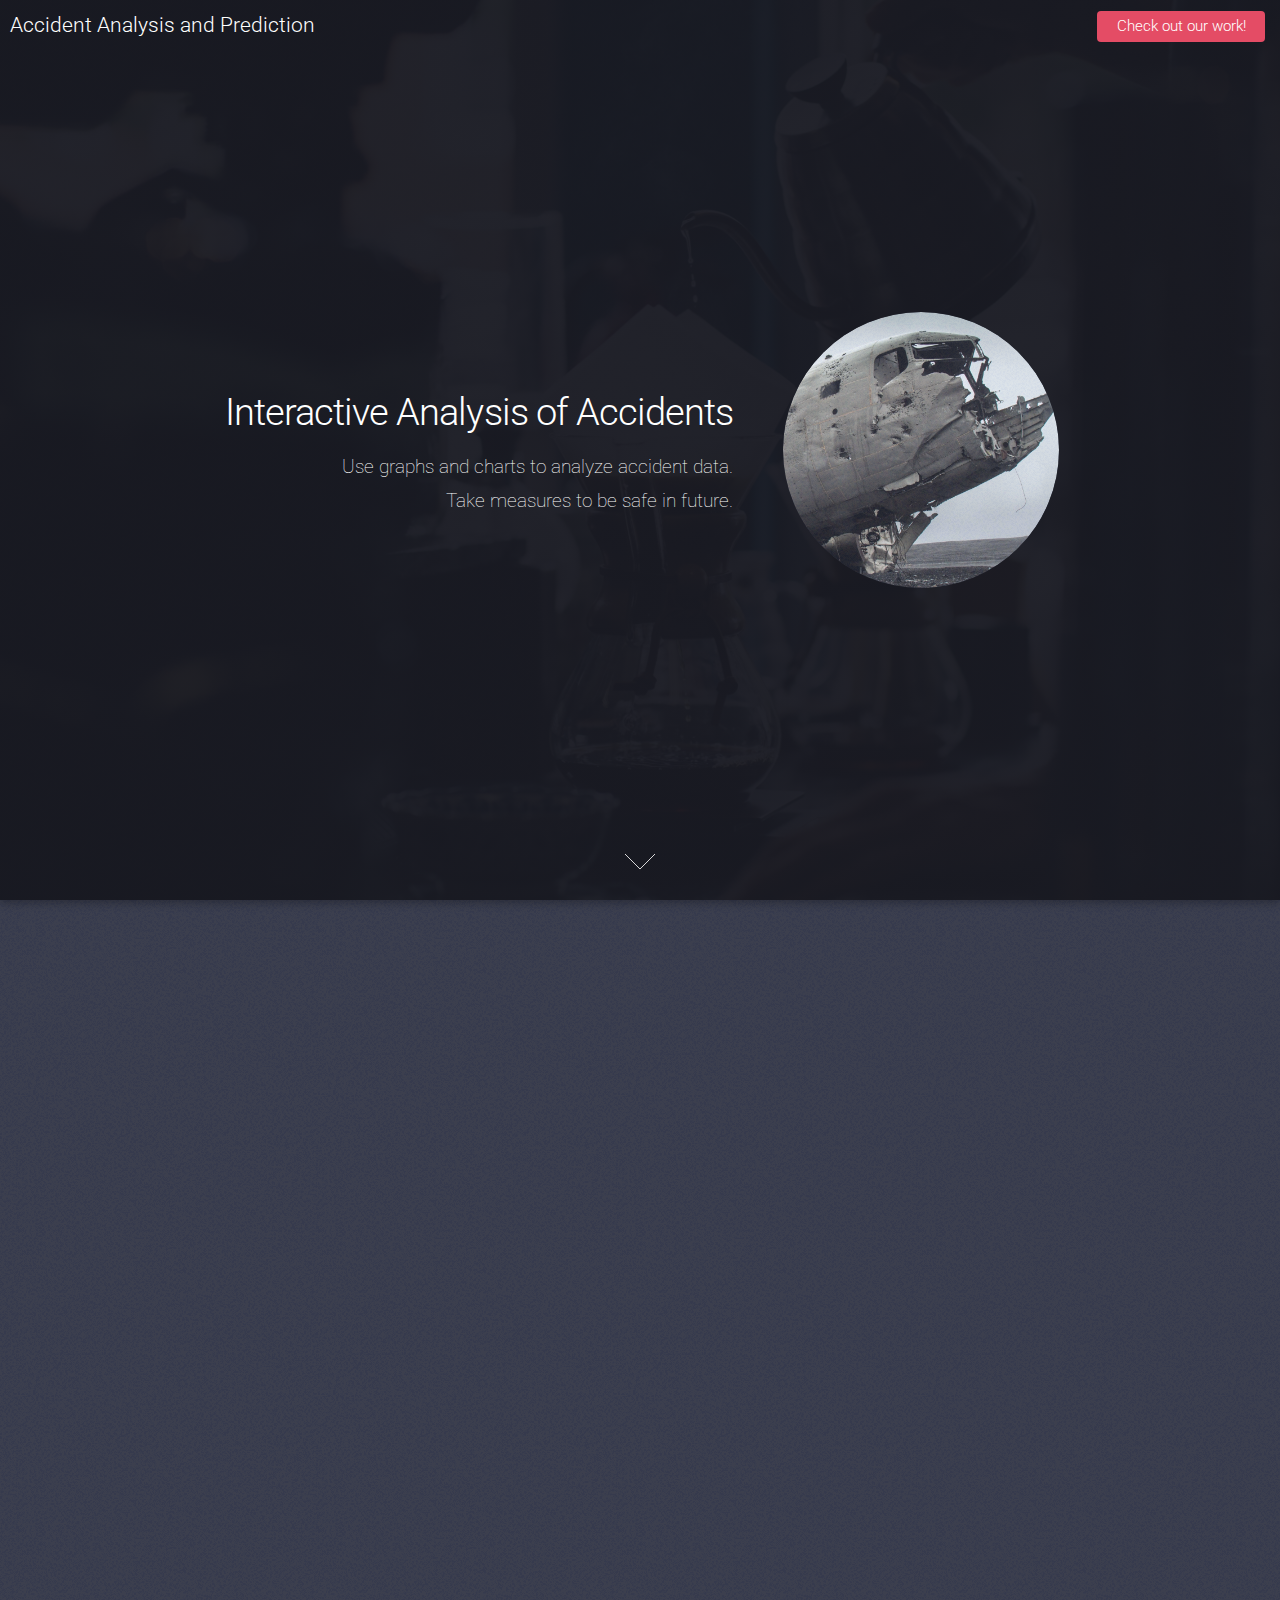
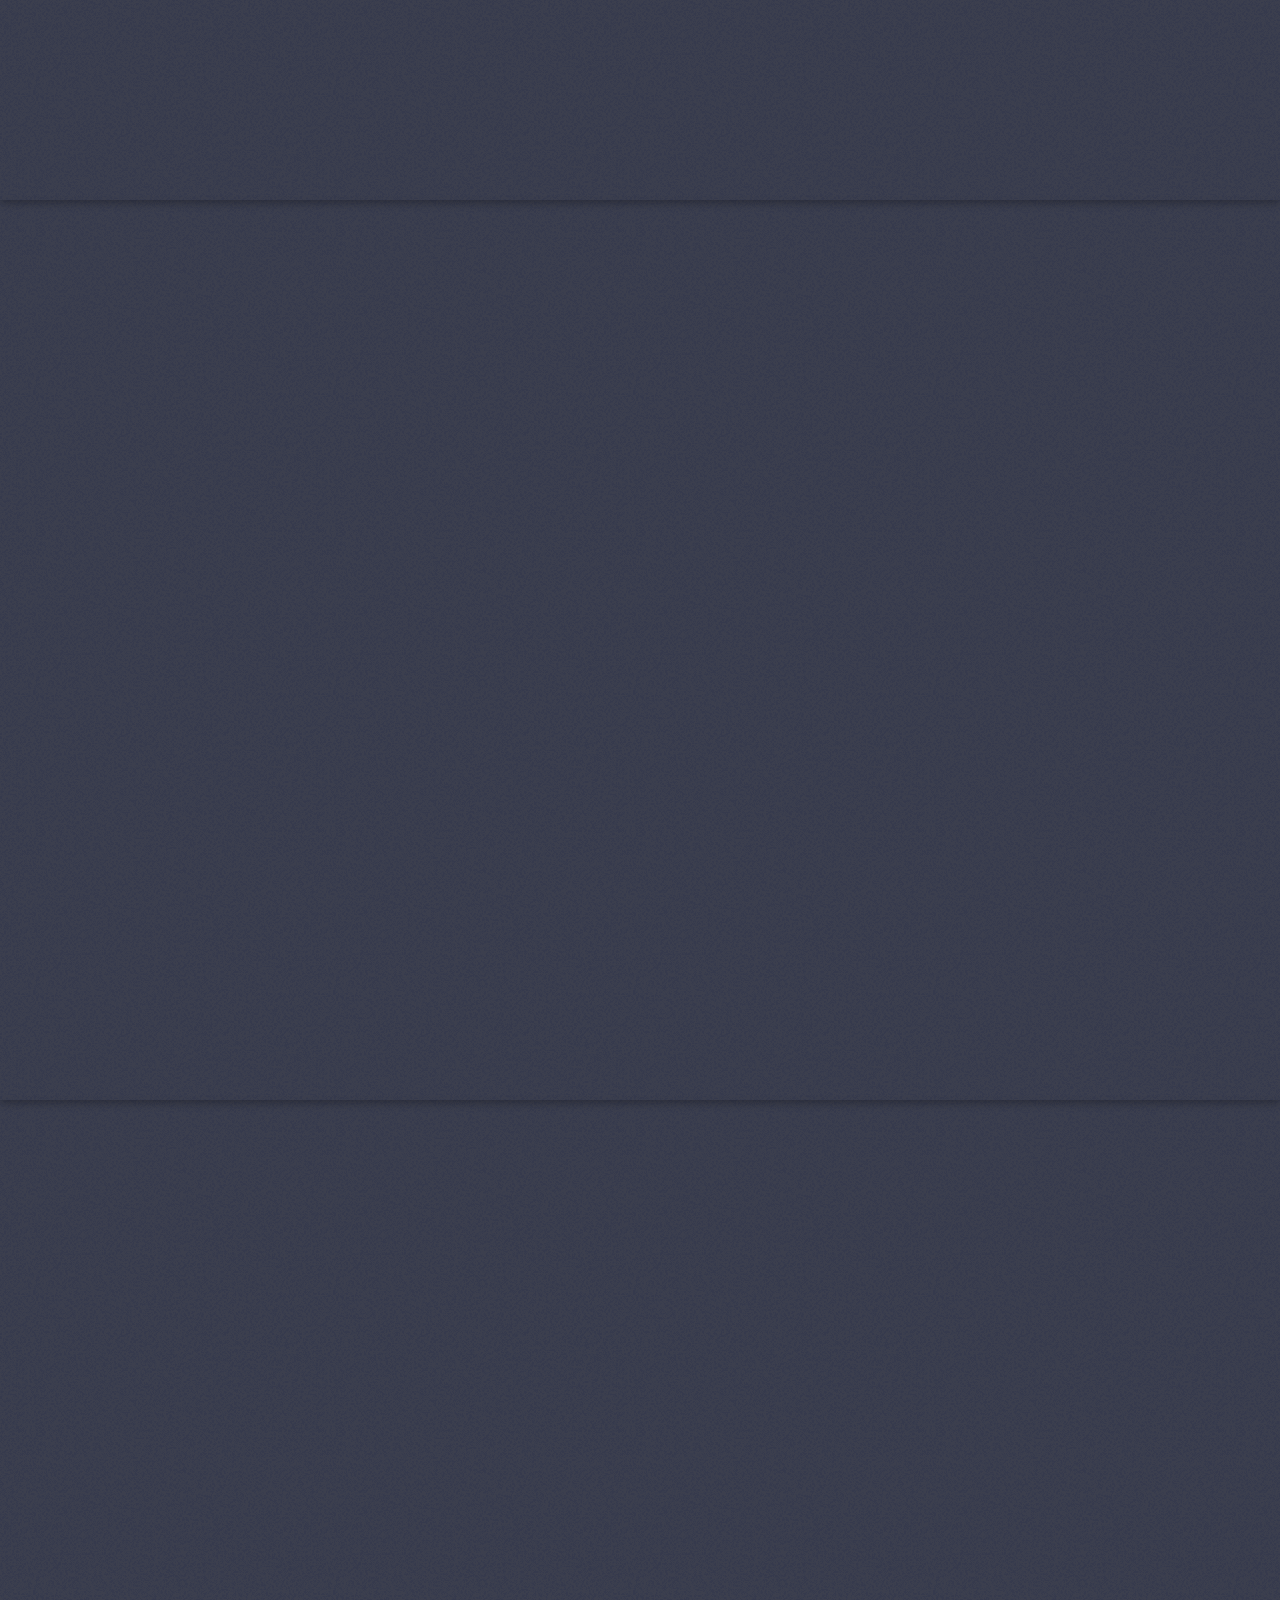
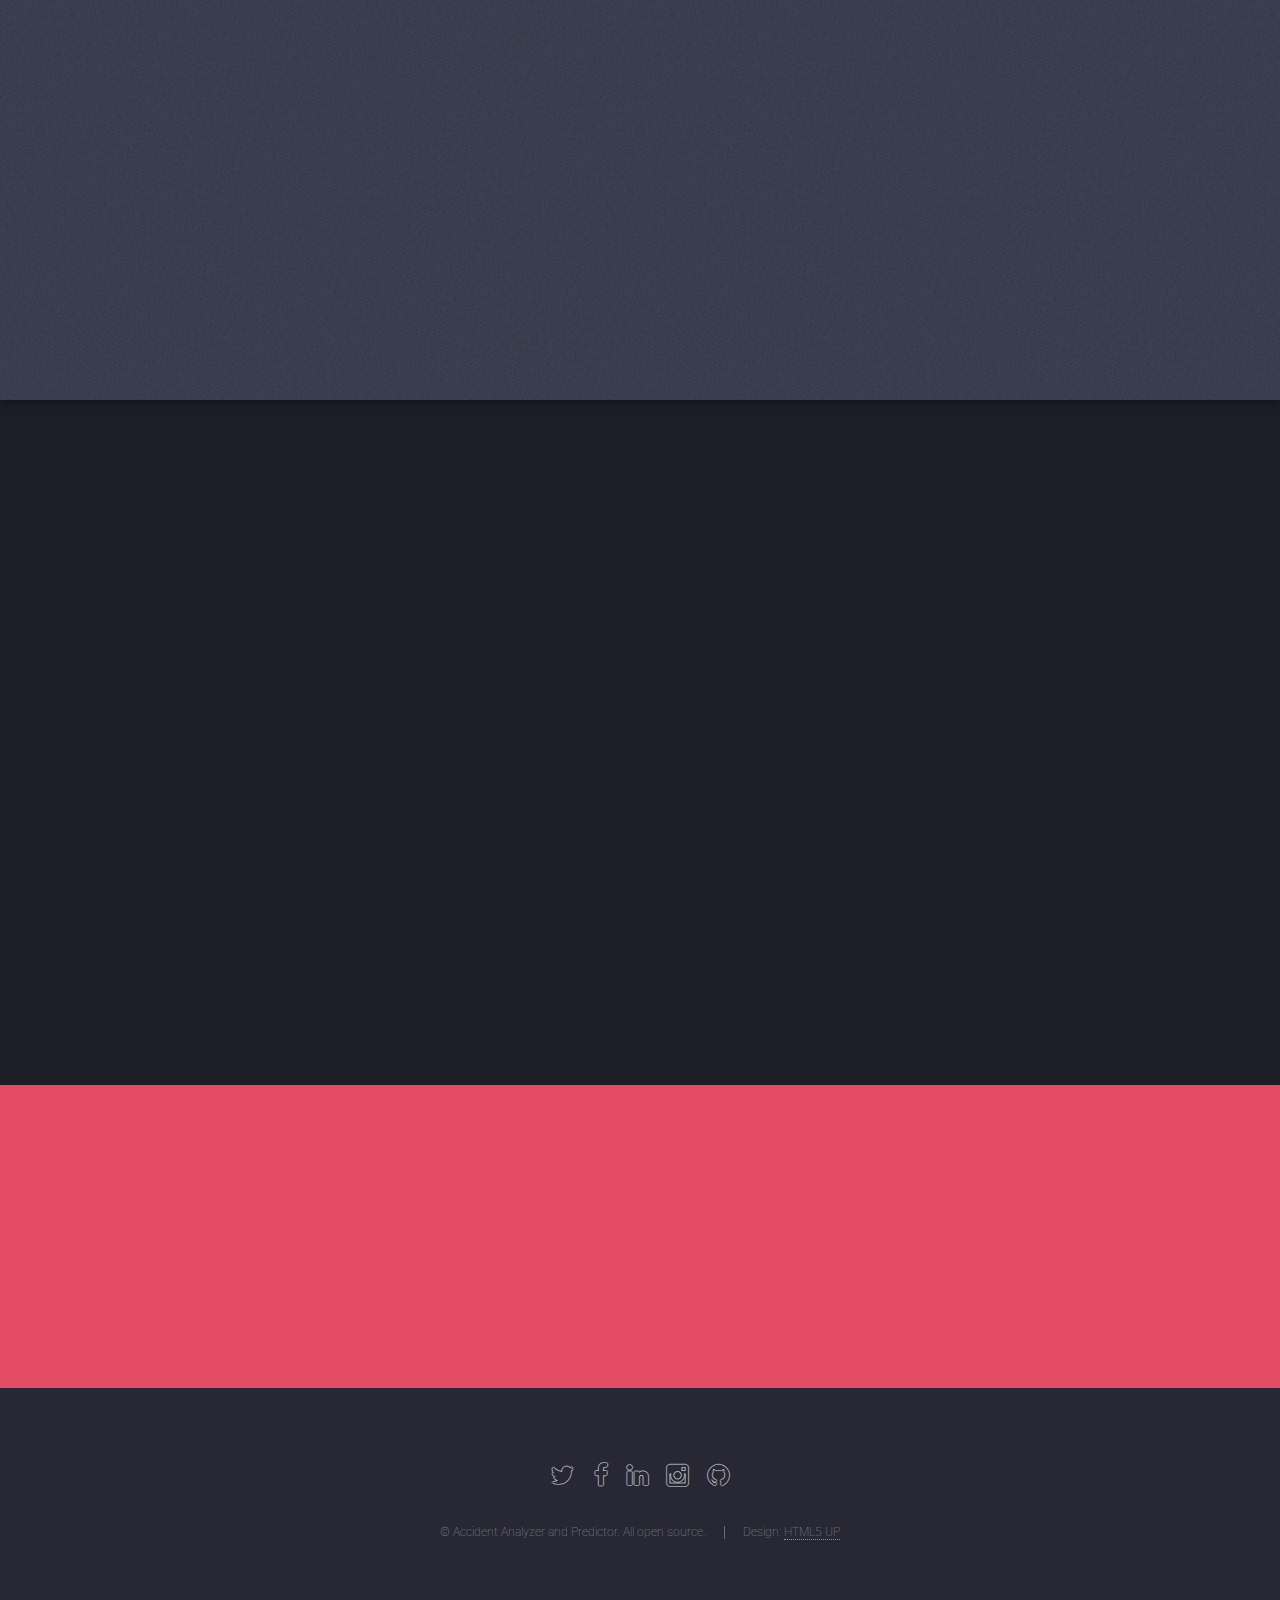
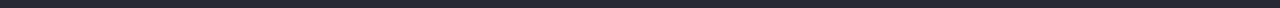
==== index.html @ af078f93 "Initial Commit" ====
<!DOCTYPE HTML>
<!--
	Landed by HTML5 UP
	html5up.net | @n33co
	Free for personal and commercial use under the CCA 3.0 license (html5up.net/license)
-->
<html>
	<head>
		<title>Landed by HTML5 UP</title>
		<meta charset="utf-8" />
		<meta name="viewport" content="width=device-width, initial-scale=1" />
		<!--[if lte IE 8]><script src="assets/js/ie/html5shiv.js"></script><![endif]-->
		<link rel="stylesheet" href="assets/css/main.css" />
		<link rel="stylesheet" href="assets/css/style.css">
		<!--[if lte IE 9]><link rel="stylesheet" href="assets/css/ie9.css" /><![endif]-->
		<!--[if lte IE 8]><link rel="stylesheet" href="assets/css/ie8.css" /><![endif]-->
	</head>
	<body class="landing">
		<div id="page-wrapper">

			<!-- Header -->
				<header id="header">
					<h3 id="logo"><a href="index.html">&nbsp;&nbsp;Accident Analysis and Prediction</a></h3>
					<nav id="nav">
						<ul>
							<li><a href="graphs.html" class="button special">Check out our work!</a></li>
						</ul>
					</nav>
				</header>

			<!-- Banner -->
				<section id="banner">
					<div class="content">
						<header>
							<h2>Interactive Analysis of Accidents</h2>
							<p>Use graphs and charts to analyze accident data.<br />
							Take measures to be safe in future.</p>
						</header>
						<span class="image"><img src="images/pic01.jpg" alt="" /></span>
					</div>
					<a href="#one" class="goto-next scrolly">Next</a>
				</section>

			<!-- One -->
				<section id="one" class="spotlight style1 bottom">
					<span class="image fit main"><img src="images/pic02.jpg" alt="" /></span>
					<div class="content">
						<div class="container">
							<div class="row">
								<div class="4u 12u$(medium)">
									<header>
										<h2>Transform Values into "Meaningful Results"</h2>
										<p>2.5 million entries. 100+ dimensions. Detailed Analysis. Beautiful graphs.</p>
									</header>
								</div>
								<div class="4u 12u$(medium)">
									<p>Our main focus is to give the capability of fast and reliable data analysis to our clients. Clients can track and create entries based on various combinations. The clients can even download the graphs and edit them using suitable software and analyze data according to requirements.</p>
								</div>
								<div class="4u$ 12u$(medium)">
									<br><br>
									<a href="graphs.html" class="button special">Check out our analysed graphs and charts.</a>
								</div>
							</div>
						</div>
					</div>
					<a href="#two" class="goto-next scrolly">Next</a>
				</section>

			<!-- Two -->
				<section id="two" class="spotlight style2 right">
					<span class="image fit main"><img src="images/pic03.jpg" alt="" /></span>
					<div class="content">
						<header>
							<h2>Relax about the Back-End.</h2>
							<p>We do all the hard work, so that the users can analyse data faster. </p>
						</header>
						<p>Our robust system provides an easy-to-use and an easy-to-understand interface for the users to work with. Everything is open source from a reliable source. Analyse accidents faster, so that preventive measure for the future can be put into effect quickly. </p>
						<div align="center">
							<ul class="actions">
								<li><a href="graphs.html" class="button">Learn More</a></li>
							</ul>
						</div>
						
					</div>
					<a href="#three" class="goto-next scrolly">Next</a>
				</section>

			<!-- Three -->
				<section id="three" class="spotlight style3 left">
					<span class="image fit main bottom"><img src="images/pic04.jpg" alt="" /></span>
					<div class="content">
						<header>
							<h2>Reliable Softwares and Databases</h2>
							<p>We make sure to use strong and accurate back-end systems.</p>
						</header>
						<p>The software "Tableau Desktop" has been used to analyze the data of last five (5) years provided by the California Highway Patrol. "Tableau Public" has been used to upload the graphs online so that they can be accessed from anywhere on the web.</p>
						<div align="center">
							<ul class="actions">
								<li><a href="graphs.html" class="button">Learn More</a></li>
							</ul>
						</div>
					</div>
					<a href="#four" class="goto-next scrolly">Next</a>
				</section>

			<!-- Four -->
				<section id="four" class="wrapper style1 special fade-up">
					<div class="container">
						<header class="major">
							<h2>OUR   TEAM</h2>
							<p>Because teamwork is necessary. Always! :)</p>
						</header>
						<div class="box alt">
							<div class="row uniform">
								<section class="6u 6u(medium) 12u$(xsmall)">
									<span class="icon alt major fa-code"></span>
									<span class="icon alt major fa-area-chart"></span>
									<span class="icon alt major fa-automobile"></span>
									<h2>Gaurang Aniruddha Shah</h2>
									<h3>Software Engineer</h3>
								</section>
								<section class="6u 6u$(medium) 12u$(xsmall)">
									<span class="icon alt major fa-bar-chart"></span>
									<span class="icon alt major fa-code"></span>
									<span class="icon alt major fa-desktop"></span>
									<h2>Omar Al-Mulhim</h2>
									<h3>Software Engineer</h3>
								</section>
								
							</div>
						</div>
						<footer class="major">
							<ul class="actions">
								<li><a href="http://github.com/iamgs7/GradProject_531" class="button">Check out the Github Repo</a></li>
							</ul>
						</footer>
					</div>
				</section>

			<!-- Five -->
				<section id="five" class="wrapper style2 special fade">
					<div class="container">
						<header>
							<h2>Contact Us</h2>
							<p>Any kind of doubts, queries and invitation for pizza nights are accepted. Cheers!</p>
						</header>
						<form method="post" action="#" class="container 50%">
							<div class="row uniform 50%">
								<div class="8u 12u$(xsmall)"><input type="email" name="email" id="email" placeholder="Your Email Address" /></div>
								<div class="4u$ 12u$(xsmall)"><input type="submit" value="Get in Touch" class="fit special" /></div>
							</div>
						</form>
					</div>
				</section>

			<!-- Footer -->
				<footer id="footer">
					<ul class="icons">
						<li><a href="#" class="icon alt fa-twitter"><span class="label">Twitter</span></a></li>
						<li><a href="#" class="icon alt fa-facebook"><span class="label">Facebook</span></a></li>
						<li><a href="http://www.linkedin.com/in/gaurangshah7" class="icon alt fa-linkedin"><span class="label">LinkedIn</span></a></li>
						<li><a href="#" class="icon alt fa-instagram"><span class="label">Instagram</span></a></li>
						<li><a href="http://github.com/iamgs7" class="icon alt fa-github"><span class="label">GitHub</span></a></li>
					</ul>
					<ul class="copyright">
						<li>&copy; Accident Analyzer and Predictor. All open source.</li><li>Design: <a href="http://html5up.net">HTML5 UP</a></li>
					</ul>
				</footer>

		</div>

		<!-- Scripts -->
			<script src="assets/js/jquery.min.js"></script>
			<script src="assets/js/jquery.scrolly.min.js"></script>
			<script src="assets/js/jquery.dropotron.min.js"></script>
			<script src="assets/js/jquery.scrollex.min.js"></script>
			<script src="assets/js/skel.min.js"></script>
			<script src="assets/js/util.js"></script>
			<!--[if lte IE 8]><script src="assets/js/ie/respond.min.js"></script><![endif]-->
			<script src="assets/js/main.js"></script>

	</body>
</html>
---- assets/css/main.css ----
@import url("font-awesome.min.css");
@import url("http://fonts.googleapis.com/css?family=Roboto:100,300,100italic,300italic");

/*
	Landed by HTML5 UP
	html5up.net | @n33co
	Free for personal and commercial use under the CCA 3.0 license (html5up.net/license)
*/

/* Reset */

	html, body, div, span, applet, object, iframe, h1, h2, h3, h4, h5, h6, p, blockquote, pre, a, abbr, acronym, address, big, cite, code, del, dfn, em, img, ins, kbd, q, s, samp, small, strike, strong, sub, sup, tt, var, b, u, i, center, dl, dt, dd, ol, ul, li, fieldset, form, label, legend, table, caption, tbody, tfoot, thead, tr, th, td, article, aside, canvas, details, embed, figure, figcaption, footer, header, hgroup, menu, nav, output, ruby, section, summary, time, mark, audio, video {
		margin: 0;
		padding: 0;
		border: 0;
		font-size: 100%;
		font: inherit;
		vertical-align: baseline;
	}

	article, aside, details, figcaption, figure, footer, header, hgroup, menu, nav, section {
		display: block;
	}

	body {
		line-height: 1;
	}

	ol, ul {
		list-style: none;
	}

	blockquote, q {
		quotes: none;
	}

	blockquote:before, blockquote:after, q:before, q:after {
		content: '';
		content: none;
	}

	table {
		border-collapse: collapse;
		border-spacing: 0;
	}

	body {
		-webkit-text-size-adjust: none;
	}

/* Box Model */

	*, *:before, *:after {
		-moz-box-sizing: border-box;
		-webkit-box-sizing: border-box;
		box-sizing: border-box;
	}

/* Containers */

	.container {
		margin-left: auto;
		margin-right: auto;
	}

	.container.\31 25\25 {
		width: 100%;
		max-width: 87.5em;
		min-width: 70em;
	}

	.container.\37 5\25 {
		width: 52.5em;
	}

	.container.\35 0\25 {
		width: 35em;
	}

	.container.\32 5\25 {
		width: 17.5em;
	}

	.container {
		width: 70em;
	}

	@media screen and (max-width: 1680px) {

		.container.\31 25\25 {
			width: 100%;
			max-width: 87.5em;
			min-width: 70em;
		}

		.container.\37 5\25 {
			width: 52.5em;
		}

		.container.\35 0\25 {
			width: 35em;
		}

		.container.\32 5\25 {
			width: 17.5em;
		}

		.container {
			width: 70em;
		}

	}

	@media screen and (max-width: 1280px) {

		.container.\31 25\25 {
			width: 100%;
			max-width: 112.5%;
			min-width: 90%;
		}

		.container.\37 5\25 {
			width: 67.5%;
		}

		.container.\35 0\25 {
			width: 45%;
		}

		.container.\32 5\25 {
			width: 22.5%;
		}

		.container {
			width: 90%;
		}

	}

	@media screen and (max-width: 980px) {

		.container.\31 25\25 {
			width: 100%;
			max-width: 125%;
			min-width: 100%;
		}

		.container.\37 5\25 {
			width: 75%;
		}

		.container.\35 0\25 {
			width: 50%;
		}

		.container.\32 5\25 {
			width: 25%;
		}

		.container {
			width: 100% !important;
		}

	}

	@media screen and (max-width: 736px) {

		.container.\31 25\25 {
			width: 100%;
			max-width: 125%;
			min-width: 100%;
		}

		.container.\37 5\25 {
			width: 75%;
		}

		.container.\35 0\25 {
			width: 50%;
		}

		.container.\32 5\25 {
			width: 25%;
		}

		.container {
			width: 100% !important;
		}

	}

	@media screen and (max-width: 480px) {

		.container.\31 25\25 {
			width: 100%;
			max-width: 125%;
			min-width: 100%;
		}

		.container.\37 5\25 {
			width: 75%;
		}

		.container.\35 0\25 {
			width: 50%;
		}

		.container.\32 5\25 {
			width: 25%;
		}

		.container {
			width: 100% !important;
		}

	}

/* Grid */

	.row {
		border-bottom: solid 1px transparent;
		-moz-box-sizing: border-box;
		-webkit-box-sizing: border-box;
		box-sizing: border-box;
	}

	.row > * {
		float: left;
		-moz-box-sizing: border-box;
		-webkit-box-sizing: border-box;
		box-sizing: border-box;
	}

	.row:after, .row:before {
		content: '';
		display: block;
		clear: both;
		height: 0;
	}

	.row.uniform > * > :first-child {
		margin-top: 0;
	}

	.row.uniform > * > :last-child {
		margin-bottom: 0;
	}

	.row.\30 \25 > * {
		padding: 0 0 0 0em;
	}

	.row.\30 \25 {
		margin: 0 0 -1px 0em;
	}

	.row.uniform.\30 \25 > * {
		padding: 0em 0 0 0em;
	}

	.row.uniform.\30 \25 {
		margin: 0em 0 -1px 0em;
	}

	.row > * {
		padding: 0 0 0 2.5em;
	}

	.row {
		margin: 0 0 -1px -2.5em;
	}

	.row.uniform > * {
		padding: 2.5em 0 0 2.5em;
	}

	.row.uniform {
		margin: -2.5em 0 -1px -2.5em;
	}

	.row.\32 00\25 > * {
		padding: 0 0 0 5em;
	}

	.row.\32 00\25 {
		margin: 0 0 -1px -5em;
	}

	.row.uniform.\32 00\25 > * {
		padding: 5em 0 0 5em;
	}

	.row.uniform.\32 00\25 {
		margin: -5em 0 -1px -5em;
	}

	.row.\31 50\25 > * {
		padding: 0 0 0 3.75em;
	}

	.row.\31 50\25 {
		margin: 0 0 -1px -3.75em;
	}

	.row.uniform.\31 50\25 > * {
		padding: 3.75em 0 0 3.75em;
	}

	.row.uniform.\31 50\25 {
		margin: -3.75em 0 -1px -3.75em;
	}

	.row.\35 0\25 > * {
		padding: 0 0 0 1.25em;
	}

	.row.\35 0\25 {
		margin: 0 0 -1px -1.25em;
	}

	.row.uniform.\35 0\25 > * {
		padding: 1.25em 0 0 1.25em;
	}

	.row.uniform.\35 0\25 {
		margin: -1.25em 0 -1px -1.25em;
	}

	.row.\32 5\25 > * {
		padding: 0 0 0 0.625em;
	}

	.row.\32 5\25 {
		margin: 0 0 -1px -0.625em;
	}

	.row.uniform.\32 5\25 > * {
		padding: 0.625em 0 0 0.625em;
	}

	.row.uniform.\32 5\25 {
		margin: -0.625em 0 -1px -0.625em;
	}

	.\31 2u, .\31 2u\24 {
		width: 100%;
		clear: none;
		margin-left: 0;
	}

	.\31 1u, .\31 1u\24 {
		width: 91.6666666667%;
		clear: none;
		margin-left: 0;
	}

	.\31 0u, .\31 0u\24 {
		width: 83.3333333333%;
		clear: none;
		margin-left: 0;
	}

	.\39 u, .\39 u\24 {
		width: 75%;
		clear: none;
		margin-left: 0;
	}

	.\38 u, .\38 u\24 {
		width: 66.6666666667%;
		clear: none;
		margin-left: 0;
	}

	.\37 u, .\37 u\24 {
		width: 58.3333333333%;
		clear: none;
		margin-left: 0;
	}

	.\36 u, .\36 u\24 {
		width: 50%;
		clear: none;
		margin-left: 0;
	}

	.\35 u, .\35 u\24 {
		width: 41.6666666667%;
		clear: none;
		margin-left: 0;
	}

	.\34 u, .\34 u\24 {
		width: 33.3333333333%;
		clear: none;
		margin-left: 0;
	}

	.\33 u, .\33 u\24 {
		width: 25%;
		clear: none;
		margin-left: 0;
	}

	.\32 u, .\32 u\24 {
		width: 16.6666666667%;
		clear: none;
		margin-left: 0;
	}

	.\31 u, .\31 u\24 {
		width: 8.3333333333%;
		clear: none;
		margin-left: 0;
	}

	.\31 2u\24 + *,
	.\31 1u\24 + *,
	.\31 0u\24 + *,
	.\39 u\24 + *,
	.\38 u\24 + *,
	.\37 u\24 + *,
	.\36 u\24 + *,
	.\35 u\24 + *,
	.\34 u\24 + *,
	.\33 u\24 + *,
	.\32 u\24 + *,
	.\31 u\24 + * {
		clear: left;
	}

	.\-11u {
		margin-left: 91.66667%;
	}

	.\-10u {
		margin-left: 83.33333%;
	}

	.\-9u {
		margin-left: 75%;
	}

	.\-8u {
		margin-left: 66.66667%;
	}

	.\-7u {
		margin-left: 58.33333%;
	}

	.\-6u {
		margin-left: 50%;
	}

	.\-5u {
		margin-left: 41.66667%;
	}

	.\-4u {
		margin-left: 33.33333%;
	}

	.\-3u {
		margin-left: 25%;
	}

	.\-2u {
		margin-left: 16.66667%;
	}

	.\-1u {
		margin-left: 8.33333%;
	}

	@media screen and (max-width: 1680px) {

		.row > * {
			padding: 0 0 0 2.5em;
		}

		.row {
			margin: 0 0 -1px -2.5em;
		}

		.row.uniform > * {
			padding: 2.5em 0 0 2.5em;
		}

		.row.uniform {
			margin: -2.5em 0 -1px -2.5em;
		}

		.row.\32 00\25 > * {
			padding: 0 0 0 5em;
		}

		.row.\32 00\25 {
			margin: 0 0 -1px -5em;
		}

		.row.uniform.\32 00\25 > * {
			padding: 5em 0 0 5em;
		}

		.row.uniform.\32 00\25 {
			margin: -5em 0 -1px -5em;
		}

		.row.\31 50\25 > * {
			padding: 0 0 0 3.75em;
		}

		.row.\31 50\25 {
			margin: 0 0 -1px -3.75em;
		}

		.row.uniform.\31 50\25 > * {
			padding: 3.75em 0 0 3.75em;
		}

		.row.uniform.\31 50\25 {
			margin: -3.75em 0 -1px -3.75em;
		}

		.row.\35 0\25 > * {
			padding: 0 0 0 1.25em;
		}

		.row.\35 0\25 {
			margin: 0 0 -1px -1.25em;
		}

		.row.uniform.\35 0\25 > * {
			padding: 1.25em 0 0 1.25em;
		}

		.row.uniform.\35 0\25 {
			margin: -1.25em 0 -1px -1.25em;
		}

		.row.\32 5\25 > * {
			padding: 0 0 0 0.625em;
		}

		.row.\32 5\25 {
			margin: 0 0 -1px -0.625em;
		}

		.row.uniform.\32 5\25 > * {
			padding: 0.625em 0 0 0.625em;
		}

		.row.uniform.\32 5\25 {
			margin: -0.625em 0 -1px -0.625em;
		}

		.\31 2u\28xlarge\29, .\31 2u\24\28xlarge\29 {
			width: 100%;
			clear: none;
			margin-left: 0;
		}

		.\31 1u\28xlarge\29, .\31 1u\24\28xlarge\29 {
			width: 91.6666666667%;
			clear: none;
			margin-left: 0;
		}

		.\31 0u\28xlarge\29, .\31 0u\24\28xlarge\29 {
			width: 83.3333333333%;
			clear: none;
			margin-left: 0;
		}

		.\39 u\28xlarge\29, .\39 u\24\28xlarge\29 {
			width: 75%;
			clear: none;
			margin-left: 0;
		}

		.\38 u\28xlarge\29, .\38 u\24\28xlarge\29 {
			width: 66.6666666667%;
			clear: none;
			margin-left: 0;
		}

		.\37 u\28xlarge\29, .\37 u\24\28xlarge\29 {
			width: 58.3333333333%;
			clear: none;
			margin-left: 0;
		}

		.\36 u\28xlarge\29, .\36 u\24\28xlarge\29 {
			width: 50%;
			clear: none;
			margin-left: 0;
		}

		.\35 u\28xlarge\29, .\35 u\24\28xlarge\29 {
			width: 41.6666666667%;
			clear: none;
			margin-left: 0;
		}

		.\34 u\28xlarge\29, .\34 u\24\28xlarge\29 {
			width: 33.3333333333%;
			clear: none;
			margin-left: 0;
		}

		.\33 u\28xlarge\29, .\33 u\24\28xlarge\29 {
			width: 25%;
			clear: none;
			margin-left: 0;
		}

		.\32 u\28xlarge\29, .\32 u\24\28xlarge\29 {
			width: 16.6666666667%;
			clear: none;
			margin-left: 0;
		}

		.\31 u\28xlarge\29, .\31 u\24\28xlarge\29 {
			width: 8.3333333333%;
			clear: none;
			margin-left: 0;
		}

		.\31 2u\24\28xlarge\29 + *,
		.\31 1u\24\28xlarge\29 + *,
		.\31 0u\24\28xlarge\29 + *,
		.\39 u\24\28xlarge\29 + *,
		.\38 u\24\28xlarge\29 + *,
		.\37 u\24\28xlarge\29 + *,
		.\36 u\24\28xlarge\29 + *,
		.\35 u\24\28xlarge\29 + *,
		.\34 u\24\28xlarge\29 + *,
		.\33 u\24\28xlarge\29 + *,
		.\32 u\24\28xlarge\29 + *,
		.\31 u\24\28xlarge\29 + * {
			clear: left;
		}

		.\-11u\28xlarge\29 {
			margin-left: 91.66667%;
		}

		.\-10u\28xlarge\29 {
			margin-left: 83.33333%;
		}

		.\-9u\28xlarge\29 {
			margin-left: 75%;
		}

		.\-8u\28xlarge\29 {
			margin-left: 66.66667%;
		}

		.\-7u\28xlarge\29 {
			margin-left: 58.33333%;
		}

		.\-6u\28xlarge\29 {
			margin-left: 50%;
		}

		.\-5u\28xlarge\29 {
			margin-left: 41.66667%;
		}

		.\-4u\28xlarge\29 {
			margin-left: 33.33333%;
		}

		.\-3u\28xlarge\29 {
			margin-left: 25%;
		}

		.\-2u\28xlarge\29 {
			margin-left: 16.66667%;
		}

		.\-1u\28xlarge\29 {
			margin-left: 8.33333%;
		}

	}

	@media screen and (max-width: 1280px) {

		.row > * {
			padding: 0 0 0 2.5em;
		}

		.row {
			margin: 0 0 -1px -2.5em;
		}

		.row.uniform > * {
			padding: 2.5em 0 0 2.5em;
		}

		.row.uniform {
			margin: -2.5em 0 -1px -2.5em;
		}

		.row.\32 00\25 > * {
			padding: 0 0 0 5em;
		}

		.row.\32 00\25 {
			margin: 0 0 -1px -5em;
		}

		.row.uniform.\32 00\25 > * {
			padding: 5em 0 0 5em;
		}

		.row.uniform.\32 00\25 {
			margin: -5em 0 -1px -5em;
		}

		.row.\31 50\25 > * {
			padding: 0 0 0 3.75em;
		}

		.row.\31 50\25 {
			margin: 0 0 -1px -3.75em;
		}

		.row.uniform.\31 50\25 > * {
			padding: 3.75em 0 0 3.75em;
		}

		.row.uniform.\31 50\25 {
			margin: -3.75em 0 -1px -3.75em;
		}

		.row.\35 0\25 > * {
			padding: 0 0 0 1.25em;
		}

		.row.\35 0\25 {
			margin: 0 0 -1px -1.25em;
		}

		.row.uniform.\35 0\25 > * {
			padding: 1.25em 0 0 1.25em;
		}

		.row.uniform.\35 0\25 {
			margin: -1.25em 0 -1px -1.25em;
		}

		.row.\32 5\25 > * {
			padding: 0 0 0 0.625em;
		}

		.row.\32 5\25 {
			margin: 0 0 -1px -0.625em;
		}

		.row.uniform.\32 5\25 > * {
			padding: 0.625em 0 0 0.625em;
		}

		.row.uniform.\32 5\25 {
			margin: -0.625em 0 -1px -0.625em;
		}

		.\31 2u\28large\29, .\31 2u\24\28large\29 {
			width: 100%;
			clear: none;
			margin-left: 0;
		}

		.\31 1u\28large\29, .\31 1u\24\28large\29 {
			width: 91.6666666667%;
			clear: none;
			margin-left: 0;
		}

		.\31 0u\28large\29, .\31 0u\24\28large\29 {
			width: 83.3333333333%;
			clear: none;
			margin-left: 0;
		}

		.\39 u\28large\29, .\39 u\24\28large\29 {
			width: 75%;
			clear: none;
			margin-left: 0;
		}

		.\38 u\28large\29, .\38 u\24\28large\29 {
			width: 66.6666666667%;
			clear: none;
			margin-left: 0;
		}

		.\37 u\28large\29, .\37 u\24\28large\29 {
			width: 58.3333333333%;
			clear: none;
			margin-left: 0;
		}

		.\36 u\28large\29, .\36 u\24\28large\29 {
			width: 50%;
			clear: none;
			margin-left: 0;
		}

		.\35 u\28large\29, .\35 u\24\28large\29 {
			width: 41.6666666667%;
			clear: none;
			margin-left: 0;
		}

		.\34 u\28large\29, .\34 u\24\28large\29 {
			width: 33.3333333333%;
			clear: none;
			margin-left: 0;
		}

		.\33 u\28large\29, .\33 u\24\28large\29 {
			width: 25%;
			clear: none;
			margin-left: 0;
		}

		.\32 u\28large\29, .\32 u\24\28large\29 {
			width: 16.6666666667%;
			clear: none;
			margin-left: 0;
		}

		.\31 u\28large\29, .\31 u\24\28large\29 {
			width: 8.3333333333%;
			clear: none;
			margin-left: 0;
		}

		.\31 2u\24\28large\29 + *,
		.\31 1u\24\28large\29 + *,
		.\31 0u\24\28large\29 + *,
		.\39 u\24\28large\29 + *,
		.\38 u\24\28large\29 + *,
		.\37 u\24\28large\29 + *,
		.\36 u\24\28large\29 + *,
		.\35 u\24\28large\29 + *,
		.\34 u\24\28large\29 + *,
		.\33 u\24\28large\29 + *,
		.\32 u\24\28large\29 + *,
		.\31 u\24\28large\29 + * {
			clear: left;
		}

		.\-11u\28large\29 {
			margin-left: 91.66667%;
		}

		.\-10u\28large\29 {
			margin-left: 83.33333%;
		}

		.\-9u\28large\29 {
			margin-left: 75%;
		}

		.\-8u\28large\29 {
			margin-left: 66.66667%;
		}

		.\-7u\28large\29 {
			margin-left: 58.33333%;
		}

		.\-6u\28large\29 {
			margin-left: 50%;
		}

		.\-5u\28large\29 {
			margin-left: 41.66667%;
		}

		.\-4u\28large\29 {
			margin-left: 33.33333%;
		}

		.\-3u\28large\29 {
			margin-left: 25%;
		}

		.\-2u\28large\29 {
			margin-left: 16.66667%;
		}

		.\-1u\28large\29 {
			margin-left: 8.33333%;
		}

	}

	@media screen and (max-width: 980px) {

		.row > * {
			padding: 0 0 0 2.5em;
		}

		.row {
			margin: 0 0 -1px -2.5em;
		}

		.row.uniform > * {
			padding: 2.5em 0 0 2.5em;
		}

		.row.uniform {
			margin: -2.5em 0 -1px -2.5em;
		}

		.row.\32 00\25 > * {
			padding: 0 0 0 5em;
		}

		.row.\32 00\25 {
			margin: 0 0 -1px -5em;
		}

		.row.uniform.\32 00\25 > * {
			padding: 5em 0 0 5em;
		}

		.row.uniform.\32 00\25 {
			margin: -5em 0 -1px -5em;
		}

		.row.\31 50\25 > * {
			padding: 0 0 0 3.75em;
		}

		.row.\31 50\25 {
			margin: 0 0 -1px -3.75em;
		}

		.row.uniform.\31 50\25 > * {
			padding: 3.75em 0 0 3.75em;
		}

		.row.uniform.\31 50\25 {
			margin: -3.75em 0 -1px -3.75em;
		}

		.row.\35 0\25 > * {
			padding: 0 0 0 1.25em;
		}

		.row.\35 0\25 {
			margin: 0 0 -1px -1.25em;
		}

		.row.uniform.\35 0\25 > * {
			padding: 1.25em 0 0 1.25em;
		}

		.row.uniform.\35 0\25 {
			margin: -1.25em 0 -1px -1.25em;
		}

		.row.\32 5\25 > * {
			padding: 0 0 0 0.625em;
		}

		.row.\32 5\25 {
			margin: 0 0 -1px -0.625em;
		}

		.row.uniform.\32 5\25 > * {
			padding: 0.625em 0 0 0.625em;
		}

		.row.uniform.\32 5\25 {
			margin: -0.625em 0 -1px -0.625em;
		}

		.\31 2u\28medium\29, .\31 2u\24\28medium\29 {
			width: 100%;
			clear: none;
			margin-left: 0;
		}

		.\31 1u\28medium\29, .\31 1u\24\28medium\29 {
			width: 91.6666666667%;
			clear: none;
			margin-left: 0;
		}

		.\31 0u\28medium\29, .\31 0u\24\28medium\29 {
			width: 83.3333333333%;
			clear: none;
			margin-left: 0;
		}

		.\39 u\28medium\29, .\39 u\24\28medium\29 {
			width: 75%;
			clear: none;
			margin-left: 0;
		}

		.\38 u\28medium\29, .\38 u\24\28medium\29 {
			width: 66.6666666667%;
			clear: none;
			margin-left: 0;
		}

		.\37 u\28medium\29, .\37 u\24\28medium\29 {
			width: 58.3333333333%;
			clear: none;
			margin-left: 0;
		}

		.\36 u\28medium\29, .\36 u\24\28medium\29 {
			width: 50%;
			clear: none;
			margin-left: 0;
		}

		.\35 u\28medium\29, .\35 u\24\28medium\29 {
			width: 41.6666666667%;
			clear: none;
			margin-left: 0;
		}

		.\34 u\28medium\29, .\34 u\24\28medium\29 {
			width: 33.3333333333%;
			clear: none;
			margin-left: 0;
		}

		.\33 u\28medium\29, .\33 u\24\28medium\29 {
			width: 25%;
			clear: none;
			margin-left: 0;
		}

		.\32 u\28medium\29, .\32 u\24\28medium\29 {
			width: 16.6666666667%;
			clear: none;
			margin-left: 0;
		}

		.\31 u\28medium\29, .\31 u\24\28medium\29 {
			width: 8.3333333333%;
			clear: none;
			margin-left: 0;
		}

		.\31 2u\24\28medium\29 + *,
		.\31 1u\24\28medium\29 + *,
		.\31 0u\24\28medium\29 + *,
		.\39 u\24\28medium\29 + *,
		.\38 u\24\28medium\29 + *,
		.\37 u\24\28medium\29 + *,
		.\36 u\24\28medium\29 + *,
		.\35 u\24\28medium\29 + *,
		.\34 u\24\28medium\29 + *,
		.\33 u\24\28medium\29 + *,
		.\32 u\24\28medium\29 + *,
		.\31 u\24\28medium\29 + * {
			clear: left;
		}

		.\-11u\28medium\29 {
			margin-left: 91.66667%;
		}

		.\-10u\28medium\29 {
			margin-left: 83.33333%;
		}

		.\-9u\28medium\29 {
			margin-left: 75%;
		}

		.\-8u\28medium\29 {
			margin-left: 66.66667%;
		}

		.\-7u\28medium\29 {
			margin-left: 58.33333%;
		}

		.\-6u\28medium\29 {
			margin-left: 50%;
		}

		.\-5u\28medium\29 {
			margin-left: 41.66667%;
		}

		.\-4u\28medium\29 {
			margin-left: 33.33333%;
		}

		.\-3u\28medium\29 {
			margin-left: 25%;
		}

		.\-2u\28medium\29 {
			margin-left: 16.66667%;
		}

		.\-1u\28medium\29 {
			margin-left: 8.33333%;
		}

	}

	@media screen and (max-width: 736px) {

		.row > * {
			padding: 0 0 0 2.5em;
		}

		.row {
			margin: 0 0 -1px -2.5em;
		}

		.row.uniform > * {
			padding: 2.5em 0 0 2.5em;
		}

		.row.uniform {
			margin: -2.5em 0 -1px -2.5em;
		}

		.row.\32 00\25 > * {
			padding: 0 0 0 5em;
		}

		.row.\32 00\25 {
			margin: 0 0 -1px -5em;
		}

		.row.uniform.\32 00\25 > * {
			padding: 5em 0 0 5em;
		}

		.row.uniform.\32 00\25 {
			margin: -5em 0 -1px -5em;
		}

		.row.\31 50\25 > * {
			padding: 0 0 0 3.75em;
		}

		.row.\31 50\25 {
			margin: 0 0 -1px -3.75em;
		}

		.row.uniform.\31 50\25 > * {
			padding: 3.75em 0 0 3.75em;
		}

		.row.uniform.\31 50\25 {
			margin: -3.75em 0 -1px -3.75em;
		}

		.row.\35 0\25 > * {
			padding: 0 0 0 1.25em;
		}

		.row.\35 0\25 {
			margin: 0 0 -1px -1.25em;
		}

		.row.uniform.\35 0\25 > * {
			padding: 1.25em 0 0 1.25em;
		}

		.row.uniform.\35 0\25 {
			margin: -1.25em 0 -1px -1.25em;
		}

		.row.\32 5\25 > * {
			padding: 0 0 0 0.625em;
		}

		.row.\32 5\25 {
			margin: 0 0 -1px -0.625em;
		}

		.row.uniform.\32 5\25 > * {
			padding: 0.625em 0 0 0.625em;
		}

		.row.uniform.\32 5\25 {
			margin: -0.625em 0 -1px -0.625em;
		}

		.\31 2u\28small\29, .\31 2u\24\28small\29 {
			width: 100%;
			clear: none;
			margin-left: 0;
		}

		.\31 1u\28small\29, .\31 1u\24\28small\29 {
			width: 91.6666666667%;
			clear: none;
			margin-left: 0;
		}

		.\31 0u\28small\29, .\31 0u\24\28small\29 {
			width: 83.3333333333%;
			clear: none;
			margin-left: 0;
		}

		.\39 u\28small\29, .\39 u\24\28small\29 {
			width: 75%;
			clear: none;
			margin-left: 0;
		}

		.\38 u\28small\29, .\38 u\24\28small\29 {
			width: 66.6666666667%;
			clear: none;
			margin-left: 0;
		}

		.\37 u\28small\29, .\37 u\24\28small\29 {
			width: 58.3333333333%;
			clear: none;
			margin-left: 0;
		}

		.\36 u\28small\29, .\36 u\24\28small\29 {
			width: 50%;
			clear: none;
			margin-left: 0;
		}

		.\35 u\28small\29, .\35 u\24\28small\29 {
			width: 41.6666666667%;
			clear: none;
			margin-left: 0;
		}

		.\34 u\28small\29, .\34 u\24\28small\29 {
			width: 33.3333333333%;
			clear: none;
			margin-left: 0;
		}

		.\33 u\28small\29, .\33 u\24\28small\29 {
			width: 25%;
			clear: none;
			margin-left: 0;
		}

		.\32 u\28small\29, .\32 u\24\28small\29 {
			width: 16.6666666667%;
			clear: none;
			margin-left: 0;
		}

		.\31 u\28small\29, .\31 u\24\28small\29 {
			width: 8.3333333333%;
			clear: none;
			margin-left: 0;
		}

		.\31 2u\24\28small\29 + *,
		.\31 1u\24\28small\29 + *,
		.\31 0u\24\28small\29 + *,
		.\39 u\24\28small\29 + *,
		.\38 u\24\28small\29 + *,
		.\37 u\24\28small\29 + *,
		.\36 u\24\28small\29 + *,
		.\35 u\24\28small\29 + *,
		.\34 u\24\28small\29 + *,
		.\33 u\24\28small\29 + *,
		.\32 u\24\28small\29 + *,
		.\31 u\24\28small\29 + * {
			clear: left;
		}

		.\-11u\28small\29 {
			margin-left: 91.66667%;
		}

		.\-10u\28small\29 {
			margin-left: 83.33333%;
		}

		.\-9u\28small\29 {
			margin-left: 75%;
		}

		.\-8u\28small\29 {
			margin-left: 66.66667%;
		}

		.\-7u\28small\29 {
			margin-left: 58.33333%;
		}

		.\-6u\28small\29 {
			margin-left: 50%;
		}

		.\-5u\28small\29 {
			margin-left: 41.66667%;
		}

		.\-4u\28small\29 {
			margin-left: 33.33333%;
		}

		.\-3u\28small\29 {
			margin-left: 25%;
		}

		.\-2u\28small\29 {
			margin-left: 16.66667%;
		}

		.\-1u\28small\29 {
			margin-left: 8.33333%;
		}

	}

	@media screen and (max-width: 480px) {

		.row > * {
			padding: 0 0 0 2.5em;
		}

		.row {
			margin: 0 0 -1px -2.5em;
		}

		.row.uniform > * {
			padding: 2.5em 0 0 2.5em;
		}

		.row.uniform {
			margin: -2.5em 0 -1px -2.5em;
		}

		.row.\32 00\25 > * {
			padding: 0 0 0 5em;
		}

		.row.\32 00\25 {
			margin: 0 0 -1px -5em;
		}

		.row.uniform.\32 00\25 > * {
			padding: 5em 0 0 5em;
		}

		.row.uniform.\32 00\25 {
			margin: -5em 0 -1px -5em;
		}

		.row.\31 50\25 > * {
			padding: 0 0 0 3.75em;
		}

		.row.\31 50\25 {
			margin: 0 0 -1px -3.75em;
		}

		.row.uniform.\31 50\25 > * {
			padding: 3.75em 0 0 3.75em;
		}

		.row.uniform.\31 50\25 {
			margin: -3.75em 0 -1px -3.75em;
		}

		.row.\35 0\25 > * {
			padding: 0 0 0 1.25em;
		}

		.row.\35 0\25 {
			margin: 0 0 -1px -1.25em;
		}

		.row.uniform.\35 0\25 > * {
			padding: 1.25em 0 0 1.25em;
		}

		.row.uniform.\35 0\25 {
			margin: -1.25em 0 -1px -1.25em;
		}

		.row.\32 5\25 > * {
			padding: 0 0 0 0.625em;
		}

		.row.\32 5\25 {
			margin: 0 0 -1px -0.625em;
		}

		.row.uniform.\32 5\25 > * {
			padding: 0.625em 0 0 0.625em;
		}

		.row.uniform.\32 5\25 {
			margin: -0.625em 0 -1px -0.625em;
		}

		.\31 2u\28xsmall\29, .\31 2u\24\28xsmall\29 {
			width: 100%;
			clear: none;
			margin-left: 0;
		}

		.\31 1u\28xsmall\29, .\31 1u\24\28xsmall\29 {
			width: 91.6666666667%;
			clear: none;
			margin-left: 0;
		}

		.\31 0u\28xsmall\29, .\31 0u\24\28xsmall\29 {
			width: 83.3333333333%;
			clear: none;
			margin-left: 0;
		}

		.\39 u\28xsmall\29, .\39 u\24\28xsmall\29 {
			width: 75%;
			clear: none;
			margin-left: 0;
		}

		.\38 u\28xsmall\29, .\38 u\24\28xsmall\29 {
			width: 66.6666666667%;
			clear: none;
			margin-left: 0;
		}

		.\37 u\28xsmall\29, .\37 u\24\28xsmall\29 {
			width: 58.3333333333%;
			clear: none;
			margin-left: 0;
		}

		.\36 u\28xsmall\29, .\36 u\24\28xsmall\29 {
			width: 50%;
			clear: none;
			margin-left: 0;
		}

		.\35 u\28xsmall\29, .\35 u\24\28xsmall\29 {
			width: 41.6666666667%;
			clear: none;
			margin-left: 0;
		}

		.\34 u\28xsmall\29, .\34 u\24\28xsmall\29 {
			width: 33.3333333333%;
			clear: none;
			margin-left: 0;
		}

		.\33 u\28xsmall\29, .\33 u\24\28xsmall\29 {
			width: 25%;
			clear: none;
			margin-left: 0;
		}

		.\32 u\28xsmall\29, .\32 u\24\28xsmall\29 {
			width: 16.6666666667%;
			clear: none;
			margin-left: 0;
		}

		.\31 u\28xsmall\29, .\31 u\24\28xsmall\29 {
			width: 8.3333333333%;
			clear: none;
			margin-left: 0;
		}

		.\31 2u\24\28xsmall\29 + *,
		.\31 1u\24\28xsmall\29 + *,
		.\31 0u\24\28xsmall\29 + *,
		.\39 u\24\28xsmall\29 + *,
		.\38 u\24\28xsmall\29 + *,
		.\37 u\24\28xsmall\29 + *,
		.\36 u\24\28xsmall\29 + *,
		.\35 u\24\28xsmall\29 + *,
		.\34 u\24\28xsmall\29 + *,
		.\33 u\24\28xsmall\29 + *,
		.\32 u\24\28xsmall\29 + *,
		.\31 u\24\28xsmall\29 + * {
			clear: left;
		}

		.\-11u\28xsmall\29 {
			margin-left: 91.66667%;
		}

		.\-10u\28xsmall\29 {
			margin-left: 83.33333%;
		}

		.\-9u\28xsmall\29 {
			margin-left: 75%;
		}

		.\-8u\28xsmall\29 {
			margin-left: 66.66667%;
		}

		.\-7u\28xsmall\29 {
			margin-left: 58.33333%;
		}

		.\-6u\28xsmall\29 {
			margin-left: 50%;
		}

		.\-5u\28xsmall\29 {
			margin-left: 41.66667%;
		}

		.\-4u\28xsmall\29 {
			margin-left: 33.33333%;
		}

		.\-3u\28xsmall\29 {
			margin-left: 25%;
		}

		.\-2u\28xsmall\29 {
			margin-left: 16.66667%;
		}

		.\-1u\28xsmall\29 {
			margin-left: 8.33333%;
		}

	}

/* Basic */

	html, body {
		background: #1c1d26;
	}

	body.is-loading *, body.is-loading *:before, body.is-loading *:after {
		-moz-animation: none !important;
		-webkit-animation: none !important;
		-ms-animation: none !important;
		animation: none !important;
		-moz-transition: none !important;
		-webkit-transition: none !important;
		-ms-transition: none !important;
		transition: none !important;
	}

	body, input, select, textarea {
		color: rgba(255, 255, 255, 0.75);
		font-family: "Roboto", Helvetica, sans-serif;
		font-size: 15pt;
		font-weight: 100;
		line-height: 1.75em;
	}

	a {
		-moz-transition: border-color 0.2s ease-in-out, color 0.2s ease-in-out;
		-webkit-transition: border-color 0.2s ease-in-out, color 0.2s ease-in-out;
		-ms-transition: border-color 0.2s ease-in-out, color 0.2s ease-in-out;
		transition: border-color 0.2s ease-in-out, color 0.2s ease-in-out;
		border-bottom: dotted 1px;
		color: #e44c65;
		text-decoration: none;
	}

		a:hover {
			color: #e44c65 !important;
			border-bottom-color: transparent;
		}

	strong, b {
		color: #ffffff;
		font-weight: 300;
	}

	em, i {
		font-style: italic;
	}

	p {
		margin: 0 0 2em 0;
	}

	h1, h2, h3, h4, h5, h6 {
		color: #ffffff;
		font-weight: 300;
		line-height: 1em;
		margin: 0 0 1em 0;
	}

		h1 a, h2 a, h3 a, h4 a, h5 a, h6 a {
			color: inherit;
			border: 0;
		}

	h2 {
		font-size: 2em;
		line-height: 1.5em;
		letter-spacing: -0.025em;
	}

	h3 {
		font-size: 1.35em;
		line-height: 1.5em;
	}

	h4 {
		font-size: 1.1em;
		line-height: 1.5em;
	}

	h5 {
		font-size: 0.9em;
		line-height: 1.5em;
	}

	h6 {
		font-size: 0.7em;
		line-height: 1.5em;
	}

	sub {
		font-size: 0.8em;
		position: relative;
		top: 0.5em;
	}

	sup {
		font-size: 0.8em;
		position: relative;
		top: -0.5em;
	}

	hr {
		border: 0;
		border-bottom: solid 1px rgba(255, 255, 255, 0.3);
		margin: 3em 0;
	}

		hr.major {
			margin: 4em 0;
		}

	blockquote {
		border-left: solid 4px rgba(255, 255, 255, 0.3);
		font-style: italic;
		margin: 0 0 2em 0;
		padding: 0.5em 0 0.5em 2em;
	}

	code {
		background: rgba(255, 255, 255, 0.075);
		border-radius: 4px;
		font-family: "Courier New", monospace;
		font-size: 0.9em;
		margin: 0 0.25em;
		padding: 0.25em 0.65em;
	}

	pre {
		-webkit-overflow-scrolling: touch;
		font-family: "Courier New", monospace;
		font-size: 0.9em;
		margin: 0 0 2em 0;
	}

		pre code {
			display: block;
			line-height: 1.75em;
			padding: 1em 1.5em;
			overflow-x: auto;
		}

	.align-left {
		text-align: left;
	}

	.align-center {
		text-align: center;
	}

	.align-right {
		text-align: right;
	}

/* Loader */

	@-moz-keyframes spinner-show {
		0% {
			opacity: 0;
		}

		100% {
			opacity: 1;
		}
	}

	@-webkit-keyframes spinner-show {
		0% {
			opacity: 0;
		}

		100% {
			opacity: 1;
		}
	}

	@-ms-keyframes spinner-show {
		0% {
			opacity: 0;
		}

		100% {
			opacity: 1;
		}
	}

	@keyframes spinner-show {
		0% {
			opacity: 0;
		}

		100% {
			opacity: 1;
		}
	}

	@-moz-keyframes spinner-hide {
		0% {
			color: rgba(255, 255, 255, 0.15);
			z-index: 100001;
			-moz-transform: scale(1) rotate(0deg);
			-webkit-transform: scale(1) rotate(0deg);
			-ms-transform: scale(1) rotate(0deg);
			transform: scale(1) rotate(0deg);
		}

		99% {
			color: #1c1d26;
			z-index: 100001;
			-moz-transform: scale(0.5) rotate(360deg);
			-webkit-transform: scale(0.5) rotate(360deg);
			-ms-transform: scale(0.5) rotate(360deg);
			transform: scale(0.5) rotate(360deg);
		}

		100% {
			color: #1c1d26;
			z-index: -1;
			-moz-transform: scale(0.5) rotate(360deg);
			-webkit-transform: scale(0.5) rotate(360deg);
			-ms-transform: scale(0.5) rotate(360deg);
			transform: scale(0.5) rotate(360deg);
		}
	}

	@-webkit-keyframes spinner-hide {
		0% {
			color: rgba(255, 255, 255, 0.15);
			z-index: 100001;
			-moz-transform: scale(1) rotate(0deg);
			-webkit-transform: scale(1) rotate(0deg);
			-ms-transform: scale(1) rotate(0deg);
			transform: scale(1) rotate(0deg);
		}

		99% {
			color: #1c1d26;
			z-index: 100001;
			-moz-transform: scale(0.5) rotate(360deg);
			-webkit-transform: scale(0.5) rotate(360deg);
			-ms-transform: scale(0.5) rotate(360deg);
			transform: scale(0.5) rotate(360deg);
		}

		100% {
			color: #1c1d26;
			z-index: -1;
			-moz-transform: scale(0.5) rotate(360deg);
			-webkit-transform: scale(0.5) rotate(360deg);
			-ms-transform: scale(0.5) rotate(360deg);
			transform: scale(0.5) rotate(360deg);
		}
	}

	@-ms-keyframes spinner-hide {
		0% {
			color: rgba(255, 255, 255, 0.15);
			z-index: 100001;
			-moz-transform: scale(1) rotate(0deg);
			-webkit-transform: scale(1) rotate(0deg);
			-ms-transform: scale(1) rotate(0deg);
			transform: scale(1) rotate(0deg);
		}

		99% {
			color: #1c1d26;
			z-index: 100001;
			-moz-transform: scale(0.5) rotate(360deg);
			-webkit-transform: scale(0.5) rotate(360deg);
			-ms-transform: scale(0.5) rotate(360deg);
			transform: scale(0.5) rotate(360deg);
		}

		100% {
			color: #1c1d26;
			z-index: -1;
			-moz-transform: scale(0.5) rotate(360deg);
			-webkit-transform: scale(0.5) rotate(360deg);
			-ms-transform: scale(0.5) rotate(360deg);
			transform: scale(0.5) rotate(360deg);
		}
	}

	@keyframes spinner-hide {
		0% {
			color: rgba(255, 255, 255, 0.15);
			z-index: 100001;
			-moz-transform: scale(1) rotate(0deg);
			-webkit-transform: scale(1) rotate(0deg);
			-ms-transform: scale(1) rotate(0deg);
			transform: scale(1) rotate(0deg);
		}

		99% {
			color: #1c1d26;
			z-index: 100001;
			-moz-transform: scale(0.5) rotate(360deg);
			-webkit-transform: scale(0.5) rotate(360deg);
			-ms-transform: scale(0.5) rotate(360deg);
			transform: scale(0.5) rotate(360deg);
		}

		100% {
			color: #1c1d26;
			z-index: -1;
			-moz-transform: scale(0.5) rotate(360deg);
			-webkit-transform: scale(0.5) rotate(360deg);
			-ms-transform: scale(0.5) rotate(360deg);
			transform: scale(0.5) rotate(360deg);
		}
	}

	@-moz-keyframes spinner-rotate {
		0% {
			-moz-transform: scale(1) rotate(0deg);
			-webkit-transform: scale(1) rotate(0deg);
			-ms-transform: scale(1) rotate(0deg);
			transform: scale(1) rotate(0deg);
		}

		100% {
			-moz-transform: scale(1) rotate(360deg);
			-webkit-transform: scale(1) rotate(360deg);
			-ms-transform: scale(1) rotate(360deg);
			transform: scale(1) rotate(360deg);
		}
	}

	@-webkit-keyframes spinner-rotate {
		0% {
			-moz-transform: scale(1) rotate(0deg);
			-webkit-transform: scale(1) rotate(0deg);
			-ms-transform: scale(1) rotate(0deg);
			transform: scale(1) rotate(0deg);
		}

		100% {
			-moz-transform: scale(1) rotate(360deg);
			-webkit-transform: scale(1) rotate(360deg);
			-ms-transform: scale(1) rotate(360deg);
			transform: scale(1) rotate(360deg);
		}
	}

	@-ms-keyframes spinner-rotate {
		0% {
			-moz-transform: scale(1) rotate(0deg);
			-webkit-transform: scale(1) rotate(0deg);
			-ms-transform: scale(1) rotate(0deg);
			transform: scale(1) rotate(0deg);
		}

		100% {
			-moz-transform: scale(1) rotate(360deg);
			-webkit-transform: scale(1) rotate(360deg);
			-ms-transform: scale(1) rotate(360deg);
			transform: scale(1) rotate(360deg);
		}
	}

	@keyframes spinner-rotate {
		0% {
			-moz-transform: scale(1) rotate(0deg);
			-webkit-transform: scale(1) rotate(0deg);
			-ms-transform: scale(1) rotate(0deg);
			transform: scale(1) rotate(0deg);
		}

		100% {
			-moz-transform: scale(1) rotate(360deg);
			-webkit-transform: scale(1) rotate(360deg);
			-ms-transform: scale(1) rotate(360deg);
			transform: scale(1) rotate(360deg);
		}
	}

	@-moz-keyframes overlay-hide {
		0% {
			opacity: 1;
			z-index: 100000;
		}

		15% {
			opacity: 1;
			z-index: 100000;
		}

		99% {
			opacity: 0;
			z-index: 100000;
		}

		100% {
			opacity: 0;
			z-index: -1;
		}
	}

	@-webkit-keyframes overlay-hide {
		0% {
			opacity: 1;
			z-index: 100000;
		}

		15% {
			opacity: 1;
			z-index: 100000;
		}

		99% {
			opacity: 0;
			z-index: 100000;
		}

		100% {
			opacity: 0;
			z-index: -1;
		}
	}

	@-ms-keyframes overlay-hide {
		0% {
			opacity: 1;
			z-index: 100000;
		}

		15% {
			opacity: 1;
			z-index: 100000;
		}

		99% {
			opacity: 0;
			z-index: 100000;
		}

		100% {
			opacity: 0;
			z-index: -1;
		}
	}

	@keyframes overlay-hide {
		0% {
			opacity: 1;
			z-index: 100000;
		}

		15% {
			opacity: 1;
			z-index: 100000;
		}

		99% {
			opacity: 0;
			z-index: 100000;
		}

		100% {
			opacity: 0;
			z-index: -1;
		}
	}

	body.landing {
		text-decoration: none;
	}

		body.landing:before {
			-moz-osx-font-smoothing: grayscale;
			-webkit-font-smoothing: antialiased;
			font-family: FontAwesome;
			font-style: normal;
			font-weight: normal;
			text-transform: none !important;
		}

		body.landing:before {
			-moz-animation: spinner-show 1.5s 1 0.25s ease forwards, spinner-hide 0.25s ease-in-out forwards !important;
			-webkit-animation: spinner-show 1.5s 1 0.25s ease forwards, spinner-hide 0.25s ease-in-out forwards !important;
			-ms-animation: spinner-show 1.5s 1 0.25s ease forwards, spinner-hide 0.25s ease-in-out forwards !important;
			animation: spinner-show 1.5s 1 0.25s ease forwards, spinner-hide 0.25s ease-in-out forwards !important;
			-moz-transform-origin: 50% 50%;
			-webkit-transform-origin: 50% 50%;
			-ms-transform-origin: 50% 50%;
			transform-origin: 50% 50%;
			color: rgba(255, 255, 255, 0.15);
			content: '\f1ce';
			cursor: default;
			display: block;
			font-size: 2em;
			height: 2em;
			left: 50%;
			line-height: 2em;
			margin: -1em 0 0 -1em;
			opacity: 0;
			position: fixed;
			text-align: center;
			top: 50%;
			width: 2em;
			z-index: -1;
		}

		body.landing:after {
			-moz-animation: overlay-hide 1.5s ease-in forwards !important;
			-webkit-animation: overlay-hide 1.5s ease-in forwards !important;
			-ms-animation: overlay-hide 1.5s ease-in forwards !important;
			animation: overlay-hide 1.5s ease-in forwards !important;
			background: #1c1d26;
			content: '';
			display: block;
			height: 100%;
			left: 0;
			opacity: 0;
			position: fixed;
			top: 0;
			width: 100%;
			z-index: -1;
		}

		body.landing.is-loading:before {
			-moz-animation: spinner-show 1.5s 1 0.25s ease forwards, spinner-rotate 0.75s infinite linear !important;
			-webkit-animation: spinner-show 1.5s 1 0.25s ease forwards, spinner-rotate 0.75s infinite linear !important;
			-ms-animation: spinner-show 1.5s 1 0.25s ease forwards, spinner-rotate 0.75s infinite linear !important;
			animation: spinner-show 1.5s 1 0.25s ease forwards, spinner-rotate 0.75s infinite linear !important;
			z-index: 100001;
		}

		body.landing.is-loading:after {
			-moz-animation: none !important;
			-webkit-animation: none !important;
			-ms-animation: none !important;
			animation: none !important;
			opacity: 1;
			z-index: 100000;
		}

	@media (-webkit-min-device-pixel-ratio: 2) {

		body.landing:before {
			line-height: 2.025em;
		}

	}

/* Section/Article */

	section.special, article.special {
		text-align: center;
	}

	header p {
		color: #ffffff;
		position: relative;
		margin: 0 0 1.5em 0;
	}

	header h2 + p {
		font-size: 1.25em;
		margin-top: -1em;
		line-height: 1.75em;
	}

	header h3 + p {
		font-size: 1.1em;
		margin-top: -0.8em;
		line-height: 1.75em;
	}

	header h4 + p,
	header h5 + p,
	header h6 + p {
		font-size: 0.9em;
		margin-top: -0.6em;
		line-height: 1.5em;
	}

	header.major {
		margin: 0 0 4em 0;
		position: relative;
		text-align: center;
	}

		header.major:after {
			background: #e44c65;
			content: '';
			display: inline-block;
			height: 0.2em;
			max-width: 20em;
			width: 75%;
		}

	footer.major {
		margin: 4em 0 0 0;
	}

/* Form */

	form {
		margin: 0 0 2em 0;
	}

	label {
		color: #ffffff;
		display: block;
		font-size: 0.9em;
		font-weight: 300;
		margin: 0 0 1em 0;
	}

	input[type="text"],
	input[type="password"],
	input[type="email"],
	select,
	textarea {
		-moz-appearance: none;
		-webkit-appearance: none;
		-ms-appearance: none;
		appearance: none;
		-moz-transition: border-color 0.2s ease-in-out;
		-webkit-transition: border-color 0.2s ease-in-out;
		-ms-transition: border-color 0.2s ease-in-out;
		transition: border-color 0.2s ease-in-out;
		background: transparent;
		border-radius: 4px;
		border: solid 1px rgba(255, 255, 255, 0.3);
		color: inherit;
		display: block;
		outline: 0;
		padding: 0 1em;
		text-decoration: none;
		width: 100%;
	}

		input[type="text"]:invalid,
		input[type="password"]:invalid,
		input[type="email"]:invalid,
		select:invalid,
		textarea:invalid {
			box-shadow: none;
		}

		input[type="text"]:focus,
		input[type="password"]:focus,
		input[type="email"]:focus,
		select:focus,
		textarea:focus {
			border-color: #e44c65;
		}

	.select-wrapper {
		text-decoration: none;
		display: block;
		position: relative;
	}

		.select-wrapper:before {
			-moz-osx-font-smoothing: grayscale;
			-webkit-font-smoothing: antialiased;
			font-family: FontAwesome;
			font-style: normal;
			font-weight: normal;
			text-transform: none !important;
		}

		.select-wrapper:before {
			color: rgba(255, 255, 255, 0.3);
			content: '\f078';
			display: block;
			height: 3em;
			line-height: 3em;
			pointer-events: none;
			position: absolute;
			right: 0;
			text-align: center;
			top: 0;
			width: 3em;
		}

		.select-wrapper select::-ms-expand {
			display: none;
		}

	input[type="text"],
	input[type="password"],
	input[type="email"],
	select {
		height: 3em;
	}

	textarea {
		padding: 0.75em 1em;
	}

	select option {
		background-color: #1c1d26;
		color: #ffffff;
	}

	select:focus::-ms-value {
		background: transparent;
	}

	input[type="checkbox"],
	input[type="radio"] {
		-moz-appearance: none;
		-webkit-appearance: none;
		-ms-appearance: none;
		appearance: none;
		display: block;
		float: left;
		margin-right: -2em;
		opacity: 0;
		width: 1em;
		z-index: -1;
	}

		input[type="checkbox"] + label,
		input[type="radio"] + label {
			text-decoration: none;
			color: rgba(255, 255, 255, 0.75);
			cursor: pointer;
			display: inline-block;
			font-size: 1em;
			font-weight: 100;
			padding-left: 2.55em;
			padding-right: 0.75em;
			position: relative;
		}

			input[type="checkbox"] + label:before,
			input[type="radio"] + label:before {
				-moz-osx-font-smoothing: grayscale;
				-webkit-font-smoothing: antialiased;
				font-family: FontAwesome;
				font-style: normal;
				font-weight: normal;
				text-transform: none !important;
			}

			input[type="checkbox"] + label:before,
			input[type="radio"] + label:before {
				border-radius: 4px;
				border: solid 1px rgba(255, 255, 255, 0.3);
				content: '';
				display: inline-block;
				height: 1.8em;
				left: 0;
				line-height: 1.725em;
				position: absolute;
				text-align: center;
				top: 0;
				width: 1.8em;
			}

		input[type="checkbox"]:checked + label:before,
		input[type="radio"]:checked + label:before {
			background: rgba(255, 255, 255, 0.25);
			color: #ffffff;
			content: '\f00c';
		}

		input[type="checkbox"]:focus + label:before,
		input[type="radio"]:focus + label:before {
			border-color: #e44c65;
		}

	input[type="checkbox"] + label:before {
		border-radius: 4px;
	}

	input[type="radio"] + label:before {
		border-radius: 100%;
	}

	::-webkit-input-placeholder {
		color: rgba(255, 255, 255, 0.5) !important;
		opacity: 1.0;
	}

	:-moz-placeholder {
		color: rgba(255, 255, 255, 0.5) !important;
		opacity: 1.0;
	}

	::-moz-placeholder {
		color: rgba(255, 255, 255, 0.5) !important;
		opacity: 1.0;
	}

	:-ms-input-placeholder {
		color: rgba(255, 255, 255, 0.5) !important;
		opacity: 1.0;
	}

	.formerize-placeholder {
		color: rgba(255, 255, 255, 0.5) !important;
		opacity: 1.0;
	}

/* Box */

	.box {
		border-radius: 4px;
		border: solid 1px rgba(255, 255, 255, 0.3);
		margin-bottom: 2em;
		padding: 1.5em;
	}

		.box > :last-child,
		.box > :last-child > :last-child,
		.box > :last-child > :last-child > :last-child {
			margin-bottom: 0;
		}

		.box.alt {
			border: 0;
			border-radius: 0;
			padding: 0;
		}

/* Icon */

	.icon {
		text-decoration: none;
		border-bottom: none;
		position: relative;
	}

		.icon:before {
			-moz-osx-font-smoothing: grayscale;
			-webkit-font-smoothing: antialiased;
			font-family: FontAwesome;
			font-style: normal;
			font-weight: normal;
			text-transform: none !important;
		}

		.icon > .label {
			display: none;
		}

		.icon.alt {
			text-decoration: none;
		}

			.icon.alt:before {
				-moz-osx-font-smoothing: grayscale;
				-webkit-font-smoothing: antialiased;
				font-family: FontAwesome;
				font-style: normal;
				font-weight: normal;
				text-transform: none !important;
			}

			.icon.alt:before {
				color: #1c1d26 !important;
				text-shadow: 1px 0 0 #ffffff, -1px 0 0 #ffffff, 0 1px 0 #ffffff, 0 -1px 0 #ffffff;
			}

		.icon.major {
			background: #272833;
			border-radius: 100%;
			cursor: default;
			display: inline-block;
			height: 6em;
			line-height: 6em;
			margin: 0 0 2em 0;
			text-align: center;
			width: 6em;
		}

			.icon.major:before {
				font-size: 2.25em;
			}

			.icon.major.alt {
				text-decoration: none;
			}

				.icon.major.alt:before {
					-moz-osx-font-smoothing: grayscale;
					-webkit-font-smoothing: antialiased;
					font-family: FontAwesome;
					font-style: normal;
					font-weight: normal;
					text-transform: none !important;
				}

				.icon.major.alt:before {
					color: #272833 !important;
					text-shadow: 1px 0 0 #ffffff, -1px 0 0 #ffffff, 0 1px 0 #ffffff, 0 -1px 0 #ffffff;
				}

/* Image */

	.image {
		border-radius: 4px;
		border: 0;
		display: inline-block;
		position: relative;
		overflow: hidden;
	}

		.image:before {
			content: '';
			display: block;
			position: absolute;
			left: 0;
			top: 0;
			background-image: url("images/overlay.png");
			width: 100%;
			height: 100%;
			z-index: 1;
		}

		.image img {
			border-radius: 4px;
			display: block;
		}

		.image.left {
			float: left;
			margin: 0 1.5em 1em 0;
			top: 0.25em;
		}

		.image.right {
			float: right;
			margin: 0 0 1em 1.5em;
			top: 0.25em;
		}

		.image.left, .image.right {
			max-width: 40%;
		}

			.image.left img, .image.right img {
				width: 100%;
			}

		.image.fit {
			display: block;
			margin: 0 0 2em 0;
			width: 100%;
		}

			.image.fit img {
				width: 100%;
			}

/* List */

	ol {
		list-style: decimal;
		margin: 0 0 2em 0;
		padding-left: 1.25em;
	}

		ol li {
			padding-left: 0.25em;
		}

	ul {
		list-style: disc;
		margin: 0 0 2em 0;
		padding-left: 1em;
	}

		ul li {
			padding-left: 0.5em;
		}

		ul.alt {
			list-style: none;
			padding-left: 0;
		}

			ul.alt li {
				border-top: solid 1px rgba(255, 255, 255, 0.3);
				padding: 0.5em 0;
			}

				ul.alt li:first-child {
					border-top: 0;
					padding-top: 0;
				}

		ul.icons {
			cursor: default;
			list-style: none;
			padding-left: 0;
		}

			ul.icons li {
				display: inline-block;
				height: 2.5em;
				line-height: 2.5em;
				padding: 0 0.5em;
			}

				ul.icons li .icon {
					font-size: 0.8em;
				}

					ul.icons li .icon:before {
						font-size: 2em;
					}

		ul.actions {
			cursor: default;
			list-style: none;
			padding-left: 0;
		}

			ul.actions li {
				display: inline-block;
				padding: 0 1em 0 0;
				vertical-align: middle;
			}

				ul.actions li:last-child {
					padding-right: 0;
				}

			ul.actions.small li {
				padding: 0 0.5em 0 0;
			}

			ul.actions.vertical li {
				display: block;
				padding: 1em 0 0 0;
			}

				ul.actions.vertical li:first-child {
					padding-top: 0;
				}

				ul.actions.vertical li > * {
					margin-bottom: 0;
				}

			ul.actions.vertical.small li {
				padding: 0.5em 0 0 0;
			}

				ul.actions.vertical.small li:first-child {
					padding-top: 0;
				}

			ul.actions.fit {
				display: table;
				margin-left: -1em;
				padding: 0;
				table-layout: fixed;
				width: calc(100% + 1em);
			}

				ul.actions.fit li {
					display: table-cell;
					padding: 0 0 0 1em;
				}

					ul.actions.fit li > * {
						margin-bottom: 0;
					}

				ul.actions.fit.small {
					margin-left: -0.5em;
					width: calc(100% + 0.5em);
				}

					ul.actions.fit.small li {
						padding: 0 0 0 0.5em;
					}

	dl {
		margin: 0 0 2em 0;
	}

/* Table */

	.table-wrapper {
		-webkit-overflow-scrolling: touch;
		overflow-x: auto;
	}

	table {
		margin: 0 0 2em 0;
		width: 100%;
	}

		table tbody tr {
			border: solid 1px rgba(255, 255, 255, 0.3);
			border-left: 0;
			border-right: 0;
		}

			table tbody tr:nth-child(2n + 1) {
				background-color: rgba(255, 255, 255, 0.075);
			}

		table td {
			padding: 0.75em 0.75em;
		}

		table th {
			color: #ffffff;
			font-size: 0.9em;
			font-weight: 300;
			padding: 0 0.75em 0.75em 0.75em;
			text-align: left;
		}

		table thead {
			border-bottom: solid 1px rgba(255, 255, 255, 0.3);
		}

		table tfoot {
			border-top: solid 1px rgba(255, 255, 255, 0.3);
		}

		table.alt {
			border-collapse: separate;
		}

			table.alt tbody tr td {
				border: solid 1px rgba(255, 255, 255, 0.3);
				border-left-width: 0;
				border-top-width: 0;
			}

				table.alt tbody tr td:first-child {
					border-left-width: 1px;
				}

			table.alt tbody tr:first-child td {
				border-top-width: 1px;
			}

			table.alt thead {
				border-bottom: 0;
			}

			table.alt tfoot {
				border-top: 0;
			}

/* Button */

	input[type="submit"],
	input[type="reset"],
	input[type="button"],
	.button {
		-moz-appearance: none;
		-webkit-appearance: none;
		-ms-appearance: none;
		appearance: none;
		-moz-transition: background-color 0.2s ease-in-out, color 0.2s ease-in-out, box-shadow 0.2s ease-in-out;
		-webkit-transition: background-color 0.2s ease-in-out, color 0.2s ease-in-out, box-shadow 0.2s ease-in-out;
		-ms-transition: background-color 0.2s ease-in-out, color 0.2s ease-in-out, box-shadow 0.2s ease-in-out;
		transition: background-color 0.2s ease-in-out, color 0.2s ease-in-out, box-shadow 0.2s ease-in-out;
		background-color: transparent;
		border-radius: 4px;
		border: 0;
		box-shadow: inset 0 0 0 1px rgba(255, 255, 255, 0.3);
		color: #ffffff !important;
		cursor: pointer;
		display: inline-block;
		font-weight: 300;
		height: 3em;
		line-height: 3em;
		padding: 0 2.25em;
		text-align: center;
		text-decoration: none;
		white-space: nowrap;
	}

		input[type="submit"]:hover, input[type="submit"]:active,
		input[type="reset"]:hover,
		input[type="reset"]:active,
		input[type="button"]:hover,
		input[type="button"]:active,
		.button:hover,
		.button:active {
			box-shadow: inset 0 0 0 1px #e44c65;
			color: #e44c65 !important;
		}

		input[type="submit"]:active,
		input[type="reset"]:active,
		input[type="button"]:active,
		.button:active {
			background-color: rgba(228, 76, 101, 0.15);
		}

		input[type="submit"].icon:before,
		input[type="reset"].icon:before,
		input[type="button"].icon:before,
		.button.icon:before {
			margin-right: 0.5em;
		}

		input[type="submit"].fit,
		input[type="reset"].fit,
		input[type="button"].fit,
		.button.fit {
			display: block;
			margin: 0 0 1em 0;
			width: 100%;
		}

		input[type="submit"].small,
		input[type="reset"].small,
		input[type="button"].small,
		.button.small {
			font-size: 0.8em;
		}

		input[type="submit"].big,
		input[type="reset"].big,
		input[type="button"].big,
		.button.big {
			font-size: 1.35em;
		}

		input[type="submit"].special,
		input[type="reset"].special,
		input[type="button"].special,
		.button.special {
			background-color: #e44c65;
			box-shadow: none;
			color: #ffffff !important;
		}

			input[type="submit"].special:hover,
			input[type="reset"].special:hover,
			input[type="button"].special:hover,
			.button.special:hover {
				background-color: #e76278;
			}

			input[type="submit"].special:active,
			input[type="reset"].special:active,
			input[type="button"].special:active,
			.button.special:active {
				background-color: #e13652;
			}

		input[type="submit"].disabled, input[type="submit"]:disabled,
		input[type="reset"].disabled,
		input[type="reset"]:disabled,
		input[type="button"].disabled,
		input[type="button"]:disabled,
		.button.disabled,
		.button:disabled {
			background-color: rgba(255, 255, 255, 0.3) !important;
			box-shadow: none !important;
			color: #ffffff !important;
			cursor: default;
			opacity: 0.25;
		}

/* Goto Next */

	.goto-next {
		border: 0;
		bottom: 0;
		display: block;
		height: 5em;
		left: 50%;
		margin: 0 0 0 -5em;
		overflow: hidden;
		position: absolute;
		text-indent: 10em;
		white-space: nowrap;
		width: 10em;
		z-index: 1;
	}

		.goto-next:before {
			background-image: url("images/arrow.svg");
			background-position: center center;
			background-repeat: no-repeat;
			background-size: contain;
			content: '';
			display: block;
			height: 1.5em;
			left: 50%;
			margin: -0.75em 0 0 -1em;
			position: absolute;
			top: 50%;
			width: 2em;
			z-index: 1;
		}

/* Spotlight */

	.spotlight {
		background-attachment: fixed;
		background-position: center center;
		background-size: cover;
		box-shadow: 0 0.25em 0.5em 0 rgba(0, 0, 0, 0.25);
		height: 100vh;
		overflow: hidden;
		position: relative;
	}

		.spotlight:nth-last-of-type(1) {
			z-index: 1;
		}

		.spotlight:nth-last-of-type(2) {
			z-index: 2;
		}

		.spotlight:nth-last-of-type(3) {
			z-index: 3;
		}

		.spotlight:nth-last-of-type(4) {
			z-index: 4;
		}

		.spotlight:nth-last-of-type(5) {
			z-index: 5;
		}

		.spotlight:nth-last-of-type(6) {
			z-index: 6;
		}

		.spotlight:nth-last-of-type(7) {
			z-index: 7;
		}

		.spotlight:nth-last-of-type(8) {
			z-index: 8;
		}

		.spotlight:nth-last-of-type(9) {
			z-index: 9;
		}

		.spotlight:nth-last-of-type(10) {
			z-index: 10;
		}

		.spotlight:nth-last-of-type(11) {
			z-index: 11;
		}

		.spotlight:nth-last-of-type(12) {
			z-index: 12;
		}

		.spotlight:nth-last-of-type(13) {
			z-index: 13;
		}

		.spotlight:nth-last-of-type(14) {
			z-index: 14;
		}

		.spotlight:nth-last-of-type(15) {
			z-index: 15;
		}

		.spotlight:nth-last-of-type(16) {
			z-index: 16;
		}

		.spotlight:nth-last-of-type(17) {
			z-index: 17;
		}

		.spotlight:nth-last-of-type(18) {
			z-index: 18;
		}

		.spotlight:nth-last-of-type(19) {
			z-index: 19;
		}

		.spotlight:nth-last-of-type(20) {
			z-index: 20;
		}

		.spotlight:before {
			background-image: url("images/overlay.png");
			content: '';
			display: block;
			height: 100%;
			left: 0;
			top: 0;
			width: 100%;
		}

		.spotlight .image.main {
			display: none;
		}

			.spotlight .image.main img {
				position: relative;
			}

		.spotlight .content {
			-moz-transform: translate(0,0);
			-webkit-transform: translate(0,0);
			-ms-transform: translate(0,0);
			transform: translate(0,0);
			-moz-transition: -moz-transform 1s ease, opacity 1s ease;
			-webkit-transition: -webkit-transform 1s ease, opacity 1s ease;
			-ms-transition: -ms-transform 1s ease, opacity 1s ease;
			transition: transform 1s ease, opacity 1s ease;
			background: rgba(23, 24, 32, 0.95);
			border-style: solid;
			opacity: 1;
			position: absolute;
		}

		.spotlight .goto-next {
			-moz-transform: translate(0,0);
			-webkit-transform: translate(0,0);
			-ms-transform: translate(0,0);
			transform: translate(0,0);
			-moz-transition: -moz-transform 0.75s ease, opacity 1s ease-in;
			-webkit-transition: -webkit-transform 0.75s ease, opacity 1s ease-in;
			-ms-transition: -ms-transform 0.75s ease, opacity 1s ease-in;
			transition: transform 0.75s ease, opacity 1s ease-in;
			-moz-transition-delay: 0.5s;
			-webkit-transition-delay: 0.5s;
			-ms-transition-delay: 0.5s;
			transition-delay: 0.5s;
			opacity: 1;
		}

		.spotlight.top .content, .spotlight.bottom .content {
			left: 0;
			padding: 5.1em 0 3.1em 0;
			width: 100%;
		}

		.spotlight.top .content {
			border-bottom-width: 0.35em;
			top: 0;
		}

		.spotlight.bottom .content {
			border-top-width: 0.35em;
			bottom: 0;
		}

		.spotlight.left .content, .spotlight.right .content {
			height: 101%;
			padding: 6em 3em;
			top: 0;
			width: 28em;
		}

		.spotlight.left .content {
			border-right-width: 0.35em;
			left: 0;
		}

		.spotlight.right .content {
			border-left-width: 0.35em;
			right: 0;
		}

		.spotlight.style1 .content {
			border-color: #e44c65;
		}

		.spotlight.style2 .content {
			border-color: #5480f1;
		}

		.spotlight.style3 .content {
			border-color: #39c088;
		}

		.spotlight.inactive .content {
			opacity: 0;
		}

		.spotlight.inactive .goto-next {
			-moz-transform: translate(0,1.5em);
			-webkit-transform: translate(0,1.5em);
			-ms-transform: translate(0,1.5em);
			transform: translate(0,1.5em);
			opacity: 0;
		}

		.spotlight.inactive.top .content {
			-moz-transform: translate(0,-5em);
			-webkit-transform: translate(0,-5em);
			-ms-transform: translate(0,-5em);
			transform: translate(0,-5em);
		}

		.spotlight.inactive.bottom .content {
			-moz-transform: translate(0,5em);
			-webkit-transform: translate(0,5em);
			-ms-transform: translate(0,5em);
			transform: translate(0,5em);
		}

		.spotlight.inactive.left .content {
			-moz-transform: translate(-5em,0);
			-webkit-transform: translate(-5em,0);
			-ms-transform: translate(-5em,0);
			transform: translate(-5em,0);
		}

		.spotlight.inactive.right .content {
			-moz-transform: translate(5em,0);
			-webkit-transform: translate(5em,0);
			-ms-transform: translate(5em,0);
			transform: translate(5em,0);
		}

	body.is-touch .spotlight {
		background-attachment: scroll;
	}

/* Wrapper */

	.wrapper {
		padding: 6em 0 4em 0;
	}

		.wrapper.style2 {
			background: #e44c65;
		}

			.wrapper.style2 input[type="text"]:focus,
			.wrapper.style2 input[type="password"]:focus,
			.wrapper.style2 input[type="email"]:focus,
			.wrapper.style2 select:focus,
			.wrapper.style2 textarea:focus {
				border-color: rgba(255, 255, 255, 0.5);
			}

			.wrapper.style2 input[type="submit"]:hover, .wrapper.style2 input[type="submit"]:active,
			.wrapper.style2 input[type="reset"]:hover,
			.wrapper.style2 input[type="reset"]:active,
			.wrapper.style2 input[type="button"]:hover,
			.wrapper.style2 input[type="button"]:active,
			.wrapper.style2 .button:hover,
			.wrapper.style2 .button:active {
				background-color: rgba(255, 255, 255, 0.075) !important;
				box-shadow: inset 0 0 0 1px rgba(255, 255, 255, 0.5) !important;
				color: #ffffff !important;
			}

			.wrapper.style2 input[type="submit"]:active,
			.wrapper.style2 input[type="reset"]:active,
			.wrapper.style2 input[type="button"]:active,
			.wrapper.style2 .button:active {
				background-color: rgba(255, 255, 255, 0.25) !important;
			}

			.wrapper.style2 input[type="submit"].special,
			.wrapper.style2 input[type="reset"].special,
			.wrapper.style2 input[type="button"].special,
			.wrapper.style2 .button.special {
				background-color: #ffffff;
				color: #e44c65 !important;
			}

				.wrapper.style2 input[type="submit"].special:hover, .wrapper.style2 input[type="submit"].special:active,
				.wrapper.style2 input[type="reset"].special:hover,
				.wrapper.style2 input[type="reset"].special:active,
				.wrapper.style2 input[type="button"].special:hover,
				.wrapper.style2 input[type="button"].special:active,
				.wrapper.style2 .button.special:hover,
				.wrapper.style2 .button.special:active {
					background-color: rgba(255, 255, 255, 0.075) !important;
					box-shadow: inset 0 0 0 1px rgba(255, 255, 255, 0.5) !important;
					color: #ffffff !important;
				}

				.wrapper.style2 input[type="submit"].special:active,
				.wrapper.style2 input[type="reset"].special:active,
				.wrapper.style2 input[type="button"].special:active,
				.wrapper.style2 .button.special:active {
					background-color: rgba(255, 255, 255, 0.25) !important;
				}

		.wrapper.fade-down > .container {
			-moz-transform: translate(0,0);
			-webkit-transform: translate(0,0);
			-ms-transform: translate(0,0);
			transform: translate(0,0);
			-moz-transition: -moz-transform 1s ease, opacity 1s ease;
			-webkit-transition: -webkit-transform 1s ease, opacity 1s ease;
			-ms-transition: -ms-transform 1s ease, opacity 1s ease;
			transition: transform 1s ease, opacity 1s ease;
			opacity: 1;
		}

		.wrapper.fade-down.inactive > .container {
			-moz-transform: translate(0,-1em);
			-webkit-transform: translate(0,-1em);
			-ms-transform: translate(0,-1em);
			transform: translate(0,-1em);
			opacity: 0;
		}

		.wrapper.fade-up > .container {
			-moz-transform: translate(0,0);
			-webkit-transform: translate(0,0);
			-ms-transform: translate(0,0);
			transform: translate(0,0);
			-moz-transition: -moz-transform 1s ease, opacity 1s ease;
			-webkit-transition: -webkit-transform 1s ease, opacity 1s ease;
			-ms-transition: -ms-transform 1s ease, opacity 1s ease;
			transition: transform 1s ease, opacity 1s ease;
			opacity: 1;
		}

		.wrapper.fade-up.inactive > .container {
			-moz-transform: translate(0,1em);
			-webkit-transform: translate(0,1em);
			-ms-transform: translate(0,1em);
			transform: translate(0,1em);
			opacity: 0;
		}

		.wrapper.fade > .container {
			-moz-transition: opacity 1s ease;
			-webkit-transition: opacity 1s ease;
			-ms-transition: opacity 1s ease;
			transition: opacity 1s ease;
			opacity: 1;
		}

		.wrapper.fade.inactive > .container {
			opacity: 0;
		}

/* Dropotron */

	.dropotron {
		background: rgba(39, 40, 51, 0.965);
		border-radius: 4px;
		box-shadow: 0 0.075em 0.35em 0 rgba(0, 0, 0, 0.125);
		list-style: none;
		margin-top: calc(-0.25em + 1px);
		min-width: 12em;
		padding: 0.25em 0;
	}

		.dropotron > li {
			border-top: solid 1px rgba(255, 255, 255, 0.035);
			padding: 0;
		}

			.dropotron > li a, .dropotron > li span {
				border: 0;
				color: rgba(255, 255, 255, 0.75);
				display: block;
				padding: 0.1em 1em;
				text-decoration: none;
			}

			.dropotron > li:first-child {
				border-top: 0;
			}

			.dropotron > li.active > a, .dropotron > li.active > span {
				color: #e44c65;
			}

		.dropotron.level-0 {
			font-size: 0.8em;
			margin-top: 1em;
		}

			.dropotron.level-0:before {
				-moz-transform: rotate(45deg);
				-webkit-transform: rotate(45deg);
				-ms-transform: rotate(45deg);
				transform: rotate(45deg);
				background: #272833;
				content: '';
				display: block;
				height: 1em;
				position: absolute;
				right: 1.5em;
				top: -0.5em;
				width: 1em;
			}

	body.landing .dropotron.level-0 {
		margin-top: 0;
	}

/* Header */

	#page-wrapper {
		padding-top: 3.5em;
	}

	#header {
		background: rgba(39, 40, 51, 0.965);
		box-shadow: 0 0 0.25em 0 rgba(0, 0, 0, 0.25);
		cursor: default;
		height: 3.5em;
		left: 0;
		line-height: 3.5em;
		position: fixed;
		top: 0;
		width: 100%;
		z-index: 100;
	}

		#header h1 {
			height: inherit;
			left: 1.25em;
			line-height: inherit;
			margin: 0;
			position: absolute;
			top: 0;
		}

		#header nav {
			position: absolute;
			right: 1em;
			top: 0;
		}

			#header nav ul {
				margin: 0;
			}

				#header nav ul li {
					display: inline-block;
					margin-left: 1em;
				}

					#header nav ul li a, #header nav ul li span {
						border: 0;
						color: inherit;
						display: inline-block;
						height: inherit;
						line-height: inherit;
						outline: 0;
					}

						#header nav ul li a.button, #header nav ul li span.button {
							height: 2em;
							line-height: 2em;
							padding: 0 1.25em;
						}

						#header nav ul li a:not(.button):before, #header nav ul li span:not(.button):before {
							margin-right: 0.5em;
						}

					#header nav ul li.active > a, #header nav ul li.active > span {
						color: #e44c65;
					}

					#header nav ul li > ul {
						display: none;
					}

	body.landing #page-wrapper {
		padding-top: 0;
	}

	body.landing #header {
		background: transparent;
		box-shadow: none;
		position: absolute;
	}

/* Banner */

	#banner {
		background-attachment: fixed;
		background-color: #272833;
		background-image: url("../../images/banner.jpg");
		background-position: center center;
		background-size: cover;
		box-shadow: 0 0.25em 0.5em 0 rgba(0, 0, 0, 0.25);
		min-height: 100vh;
		position: relative;
		text-align: center;
		z-index: 21;
	}

		#banner:before {
			content: '';
			display: inline-block;
			height: 100vh;
			vertical-align: middle;
			width: 1%;
		}

		#banner:after {
			background-image: -moz-linear-gradient(top, rgba(23, 24, 32, 0.95), rgba(23, 24, 32, 0.95)), url("images/overlay.png");;
			background-image: -webkit-linear-gradient(top, rgba(23, 24, 32, 0.95), rgba(23, 24, 32, 0.95)), url("images/overlay.png");;
			background-image: -ms-linear-gradient(top, rgba(23, 24, 32, 0.95), rgba(23, 24, 32, 0.95)), url("images/overlay.png");;
			background-image: linear-gradient(top, rgba(23, 24, 32, 0.95), rgba(23, 24, 32, 0.95)), url("images/overlay.png");;
			content: '';
			display: block;
			height: 100%;
			left: 0;
			position: absolute;
			top: 0;
			width: 100%;
		}

		#banner .content {
			display: inline-block;
			margin-right: 1%;
			max-width: 95%;
			padding: 6em;
			position: relative;
			text-align: right;
			vertical-align: middle;
			z-index: 1;
		}

			#banner .content header {
				display: inline-block;
				vertical-align: middle;
			}

				#banner .content header h2 {
					font-size: 2.5em;
					margin: 0;
				}

				#banner .content header p {
					margin: 0.5em 0 0 0;
					top: 0;
				}

			#banner .content .image {
				border-radius: 100%;
				display: inline-block;
				height: 18em;
				margin-left: 3em;
				vertical-align: middle;
				width: 18em;
			}

				#banner .content .image img {
					border-radius: 100%;
					display: block;
					width: 100%;
				}

	body.is-touch #banner {
		background-attachment: scroll;
	}

/* Footer */

	#footer {
		background: #272833;
		padding: 6em 0;
		text-align: center;
	}

		#footer .icons .icon.alt {
			text-decoration: none;
		}

			#footer .icons .icon.alt:before {
				-moz-osx-font-smoothing: grayscale;
				-webkit-font-smoothing: antialiased;
				font-family: FontAwesome;
				font-style: normal;
				font-weight: normal;
				text-transform: none !important;
			}

			#footer .icons .icon.alt:before {
				color: #272833 !important;
				text-shadow: 1px 0 0 rgba(255, 255, 255, 0.5), -1px 0 0 rgba(255, 255, 255, 0.5), 0 1px 0 rgba(255, 255, 255, 0.5), 0 -1px 0 rgba(255, 255, 255, 0.5);
			}

		#footer .copyright {
			color: rgba(255, 255, 255, 0.5);
			font-size: 0.8em;
			line-height: 1em;
			margin: 2em 0 0 0;
			padding: 0;
			text-align: center;
		}

			#footer .copyright li {
				border-left: solid 1px rgba(255, 255, 255, 0.3);
				display: inline-block;
				list-style: none;
				margin-left: 1.5em;
				padding-left: 1.5em;
			}

				#footer .copyright li:first-child {
					border-left: 0;
					margin-left: 0;
					padding-left: 0;
				}

				#footer .copyright li a {
					color: inherit;
				}

/* XLarge */

	@media screen and (max-width: 1680px) {

		/* Basic */

			body, input, select, textarea {
				font-size: 13pt;
			}

	}

/* Large */

	@media screen and (max-width: 1280px) {

		/* Basic */

			body, input, select, textarea {
				font-size: 11.5pt;
			}

		/* Spotlight */

			.spotlight.top .content {
				padding: 3.825em 0 1.825em 0;
			}

			.spotlight.bottom .content {
				padding: 3.825em 0 2.95em 0;
			}

			.spotlight.left .content, .spotlight.right .content {
				padding: 4.5em 2.5em;
				width: 25em;
			}

		/* Wrapper */

			.wrapper {
				padding: 4.5em 0 2.5em 0;
			}

		/* Dropotron */

			.dropotron.level-0 {
				font-size: 1em;
			}

		/* Banner */

			#banner .content {
				padding: 4.5em;
			}

		/* Footer */

			#footer {
				padding: 4.5em 0;
			}

	}

/* Medium */

	@media screen and (max-width: 980px) {

		/* Basic */

			body, input, select, textarea {
				font-size: 12pt;
			}

		/* Spotlight */

			.spotlight {
				background-attachment: scroll;
				height: auto;
			}

				.spotlight .image.main {
					display: block;
					margin: 0;
					max-height: 40vh;
					overflow: hidden;
				}

				.spotlight .content {
					background-color: #1c1d26;
					border-width: 0 !important;
					border-top-width: 0.35em !important;
					bottom: auto !important;
					left: auto !important;
					padding: 4.5em 2.5em 2.5em 2.5em !important;
					position: relative;
					right: auto !important;
					text-align: center;
					top: auto !important;
					width: 100% !important;
				}

				.spotlight .goto-next {
					display: none;
				}

		/* Wrapper */

			.wrapper {
				padding: 4.5em 2.5em 2.5em 2.5em;
			}

		/* Banner */

			#banner {
				background-attachment: scroll;
			}

				#banner .goto-next {
					height: 7em;
				}

				#banner .content {
					padding: 9em 0;
					text-align: center;
				}

					#banner .content header {
						display: block;
						margin: 0 0 2em 0;
						text-align: center;
					}

					#banner .content .image {
						margin: 0;
					}

		/* Footer */

			#footer {
				padding: 4.5em 0;
			}

	}

/* Small */

	#navPanel, #titleBar {
		display: none;
	}

	@media screen and (max-width: 736px) {

		/* Basic */

			html, body {
				overflow-x: hidden;
			}

			body, input, select, textarea {
				font-size: 12pt;
			}

			h2 {
				font-size: 1.5em;
			}

			h3 {
				font-size: 1.2em;
			}

			h4 {
				font-size: 1em;
			}

		/* Section/Article */

			header p br {
				display: none;
			}

			header h2 + p {
				font-size: 1em;
			}

			header h3 + p {
				font-size: 1em;
			}

			header h4 + p,
			header h5 + p,
			header h6 + p {
				font-size: 0.9em;
			}

			header.major {
				margin: 0 0 2em 0;
			}

		/* Goto Next */

			.goto-next:before {
				height: 0.8em;
				margin: -0.4em 0 0 -0.6em;
				width: 1.2em;
			}

		/* Spotlight */

			.spotlight {
				box-shadow: 0 0.125em 0.5em 0 rgba(0, 0, 0, 0.25);
			}

				.spotlight .image.main {
					max-height: 60vh;
				}

				.spotlight .content {
					border-top-width: 0.2em !important;
					padding: 3.25em 1.5em 1.25em 1.5em !important;
				}

		/* Wrapper */

			.wrapper {
				padding: 3.25em 1.5em 1.25em 1.5em;
			}

		/* Header */

			#header {
				display: none;
			}

		/* Banner */

			#banner {
				box-shadow: 0 0.125em 0.5em 0 rgba(0, 0, 0, 0.25);
				min-height: calc(100vh - 44px);
			}

				#banner:before {
					height: calc(100vh - 44px);
				}

				#banner .content {
					padding: 4.0625em 1.5em 4.875em 1.5em;
				}

					#banner .content header h2 {
						font-size: 1.5em;
					}

					#banner .content .image {
						height: 9em;
						width: 9em;
					}

		/* Off-Canvas Navigation */

			#page-wrapper {
				-moz-backface-visibility: hidden;
				-webkit-backface-visibility: hidden;
				-ms-backface-visibility: hidden;
				backface-visibility: hidden;
				-moz-transition: -moz-transform 0.5s ease;
				-webkit-transition: -webkit-transform 0.5s ease;
				-ms-transition: -ms-transform 0.5s ease;
				transition: transform 0.5s ease;
				padding-bottom: 1px;
				padding-top: 44px !important;
			}

			#titleBar {
				-moz-backface-visibility: hidden;
				-webkit-backface-visibility: hidden;
				-ms-backface-visibility: hidden;
				backface-visibility: hidden;
				-moz-transition: -moz-transform 0.5s ease;
				-webkit-transition: -webkit-transform 0.5s ease;
				-ms-transition: -ms-transform 0.5s ease;
				transition: transform 0.5s ease;
				display: block;
				height: 44px;
				left: 0;
				position: fixed;
				top: 0;
				width: 100%;
				z-index: 10001;
				background: #272833;
				box-shadow: 0 0.125em 0.125em 0 rgba(0, 0, 0, 0.125);
			}

				#titleBar .title {
					color: #ffffff;
					display: block;
					font-weight: 300;
					height: 44px;
					line-height: 44px;
					text-align: center;
				}

					#titleBar .title a {
						color: inherit;
						border: 0;
					}

				#titleBar .toggle {
					text-decoration: none;
					height: 60px;
					left: 0;
					position: absolute;
					top: 0;
					width: 90px;
					outline: 0;
					border: 0;
				}

					#titleBar .toggle:before {
						-moz-osx-font-smoothing: grayscale;
						-webkit-font-smoothing: antialiased;
						font-family: FontAwesome;
						font-style: normal;
						font-weight: normal;
						text-transform: none !important;
					}

					#titleBar .toggle:before {
						background: #e44c65;
						color: rgba(255, 255, 255, 0.5);
						content: '\f0c9';
						display: block;
						font-size: 18px;
						height: 44px;
						left: 0;
						line-height: 44px;
						position: absolute;
						text-align: center;
						top: 0;
						width: 54px;
					}

			#navPanel {
				-moz-backface-visibility: hidden;
				-webkit-backface-visibility: hidden;
				-ms-backface-visibility: hidden;
				backface-visibility: hidden;
				-moz-transform: translateX(-275px);
				-webkit-transform: translateX(-275px);
				-ms-transform: translateX(-275px);
				transform: translateX(-275px);
				-moz-transition: -moz-transform 0.5s ease;
				-webkit-transition: -webkit-transform 0.5s ease;
				-ms-transition: -ms-transform 0.5s ease;
				transition: transform 0.5s ease;
				display: block;
				height: 100%;
				left: 0;
				overflow-y: auto;
				position: fixed;
				top: 0;
				width: 275px;
				z-index: 10002;
				background: #181920;
				padding: 0.75em 1.25em;
			}

				#navPanel .link {
					border: 0;
					border-top: solid 1px rgba(255, 255, 255, 0.05);
					color: rgba(255, 255, 255, 0.75);
					display: block;
					height: 3em;
					line-height: 3em;
					text-decoration: none;
				}

					#navPanel .link:hover {
						color: inherit !important;
					}

					#navPanel .link:first-child {
						border-top: 0;
					}

					#navPanel .link.depth-0 {
						color: #ffffff;
						font-weight: 300;
					}

					#navPanel .link .indent-1 {
						display: inline-block;
						width: 1.25em;
					}

					#navPanel .link .indent-2 {
						display: inline-block;
						width: 2.5em;
					}

					#navPanel .link .indent-3 {
						display: inline-block;
						width: 3.75em;
					}

					#navPanel .link .indent-4 {
						display: inline-block;
						width: 5em;
					}

					#navPanel .link .indent-5 {
						display: inline-block;
						width: 6.25em;
					}

			body.navPanel-visible #page-wrapper {
				-moz-transform: translateX(275px);
				-webkit-transform: translateX(275px);
				-ms-transform: translateX(275px);
				transform: translateX(275px);
			}

			body.navPanel-visible #titleBar {
				-moz-transform: translateX(275px);
				-webkit-transform: translateX(275px);
				-ms-transform: translateX(275px);
				transform: translateX(275px);
			}

			body.navPanel-visible #navPanel {
				-moz-transform: translateX(0);
				-webkit-transform: translateX(0);
				-ms-transform: translateX(0);
				transform: translateX(0);
			}

		/* Footer */

			#footer {
				padding: 3.25em 1.5em;
			}

	}

/* XSmall */

	@media screen and (max-width: 480px) {

		/* Basic */

			html, body {
				min-width: 320px;
			}

			body, input, select, textarea {
				font-size: 12pt;
			}

		/* List */

			ul.actions {
				margin: 0 0 2em 0;
			}

				ul.actions li {
					display: block;
					padding: 1em 0 0 0;
					text-align: center;
					width: 100%;
				}

					ul.actions li:first-child {
						padding-top: 0;
					}

					ul.actions li > * {
						margin: 0 !important;
						width: 100%;
					}

				ul.actions.small li {
					padding: 0.5em 0 0 0;
				}

					ul.actions.small li:first-child {
						padding-top: 0;
					}

		/* Button */

			input[type="submit"],
			input[type="reset"],
			input[type="button"],
			.button {
				padding: 0;
			}

		/* Spotlight */

			.spotlight .image.main {
				max-height: 50vh;
			}

			.spotlight .content {
				padding: 3em 1.25em 1em 1.25em !important;
			}

		/* Wrapper */

			.wrapper {
				padding: 3em 1.25em 1em 1.25em;
			}

		/* Banner */

			#banner .content {
				padding: 3em 1.5625em 5.25em 1.5625em;
			}

		/* Footer */

			#footer {
				padding: 3em 1.25em;
			}

				#footer .copyright {
					line-height: inherit;
				}

					#footer .copyright li {
						border-left: 0;
						display: block;
						margin: 0;
						padding: 0;
					}

	}
---- assets/css/style.css ----
#logo{
    padding-top: 0.5em;
}
.team{
    border-radius: 100%;
    display: inline-block;
    height: 18em;
    margin-left: 3em;
    vertical-align: middle;
    width: 18em;
    border: 0;
    position: relative;
    overflow: hidden;
}

.team img{
    border-radius: 100%;
    display: block;
    width: 100%;
}
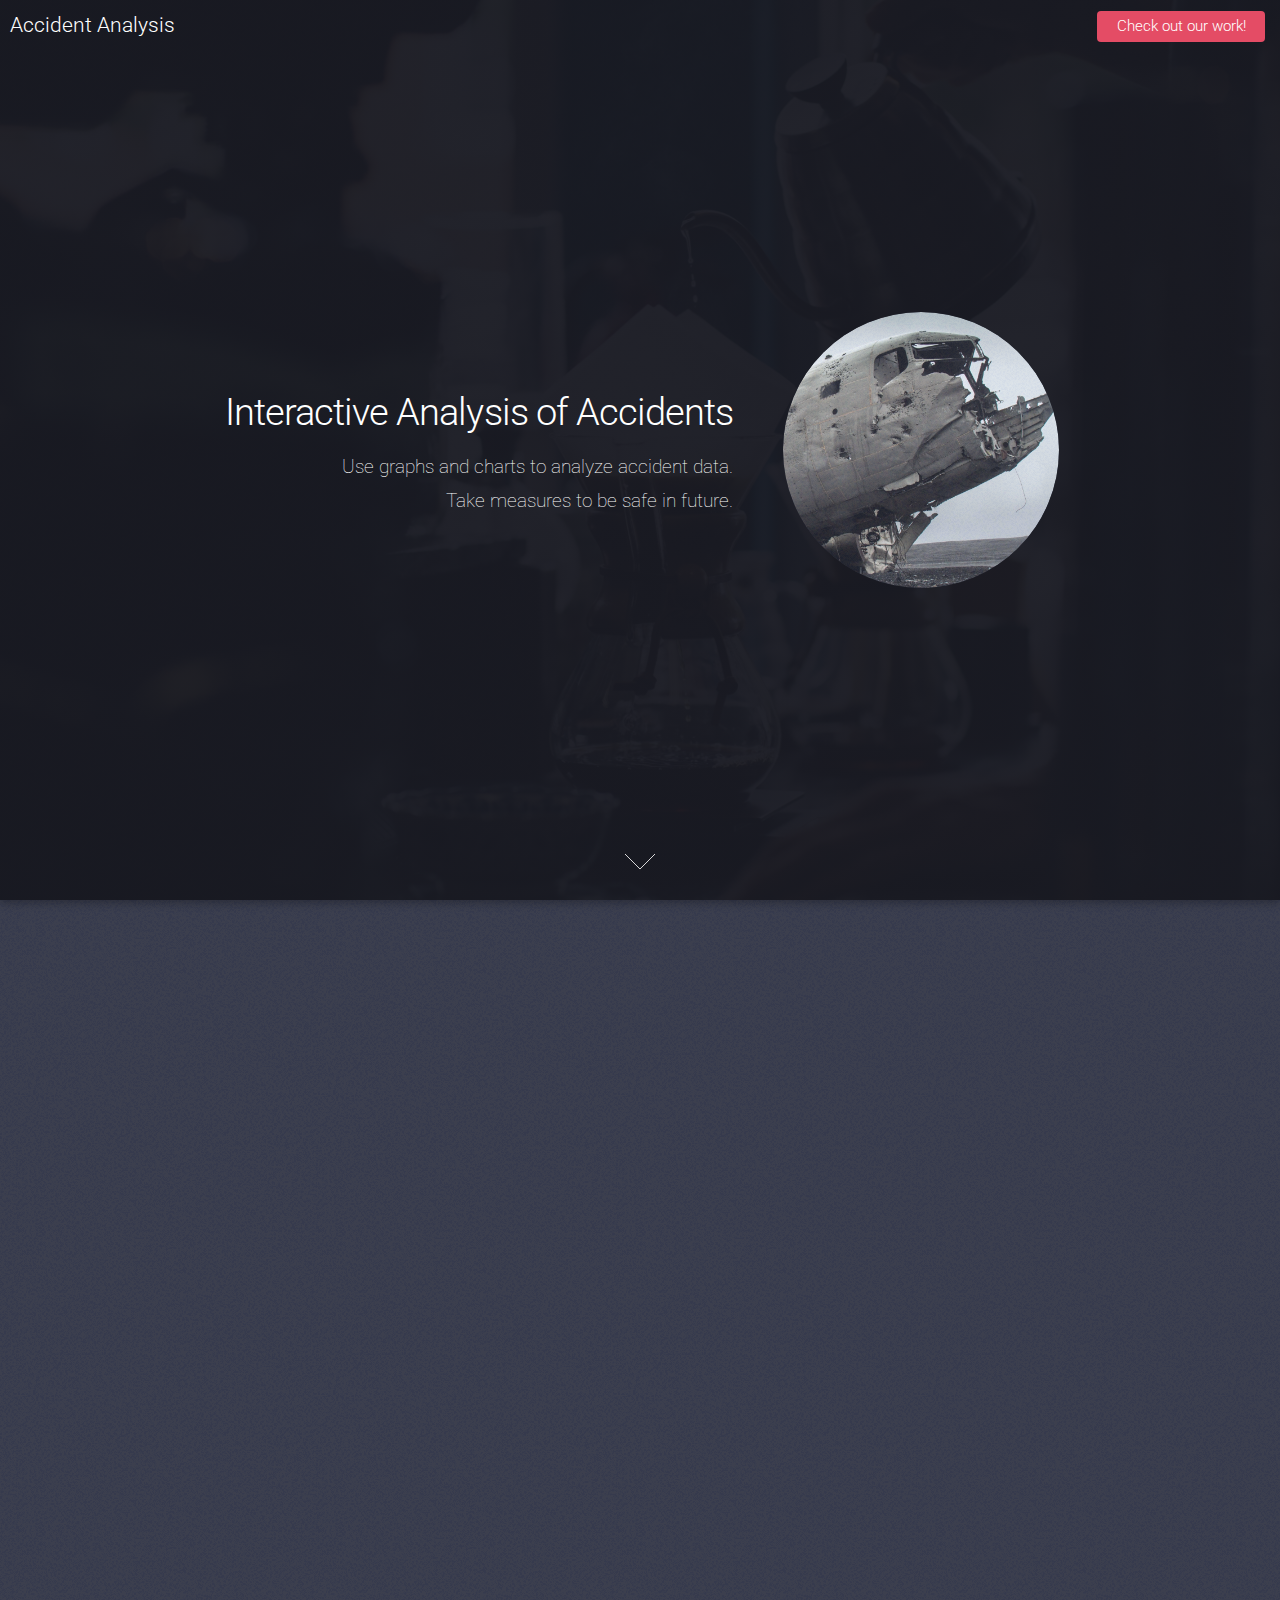
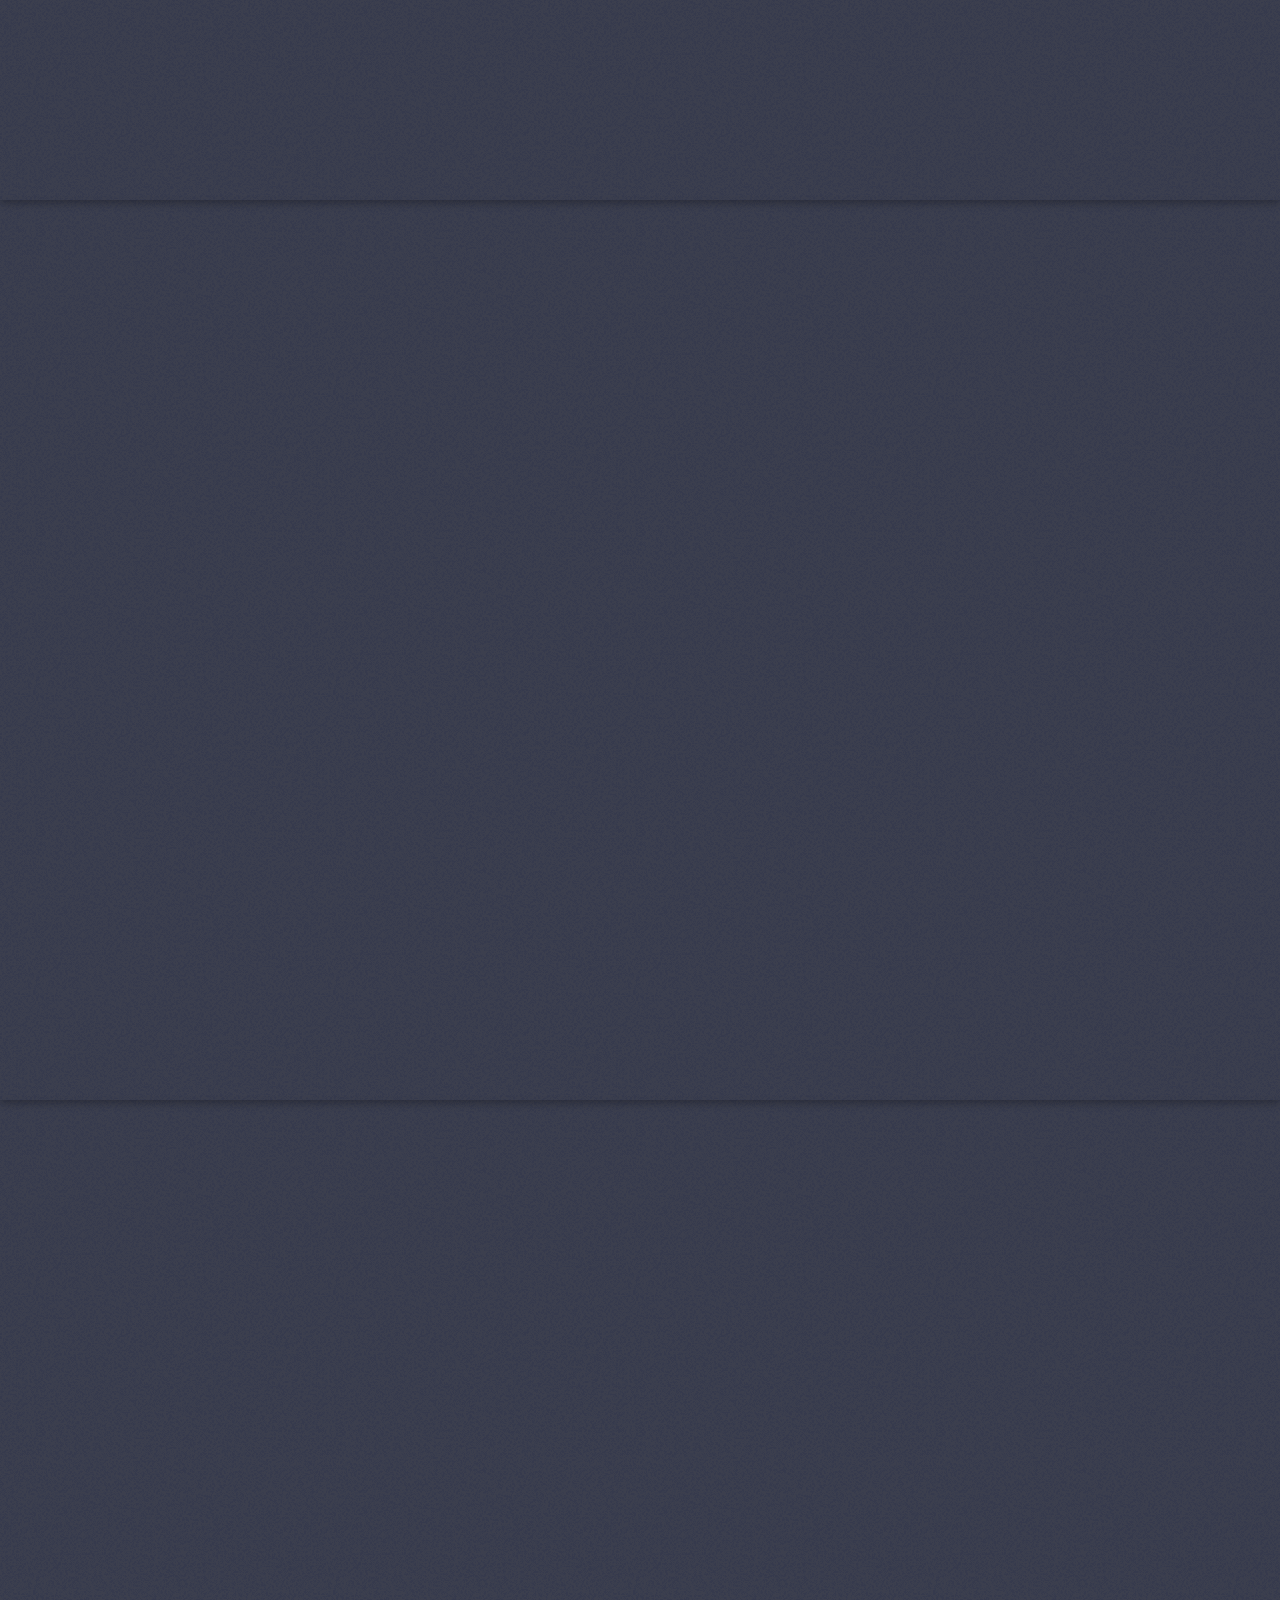
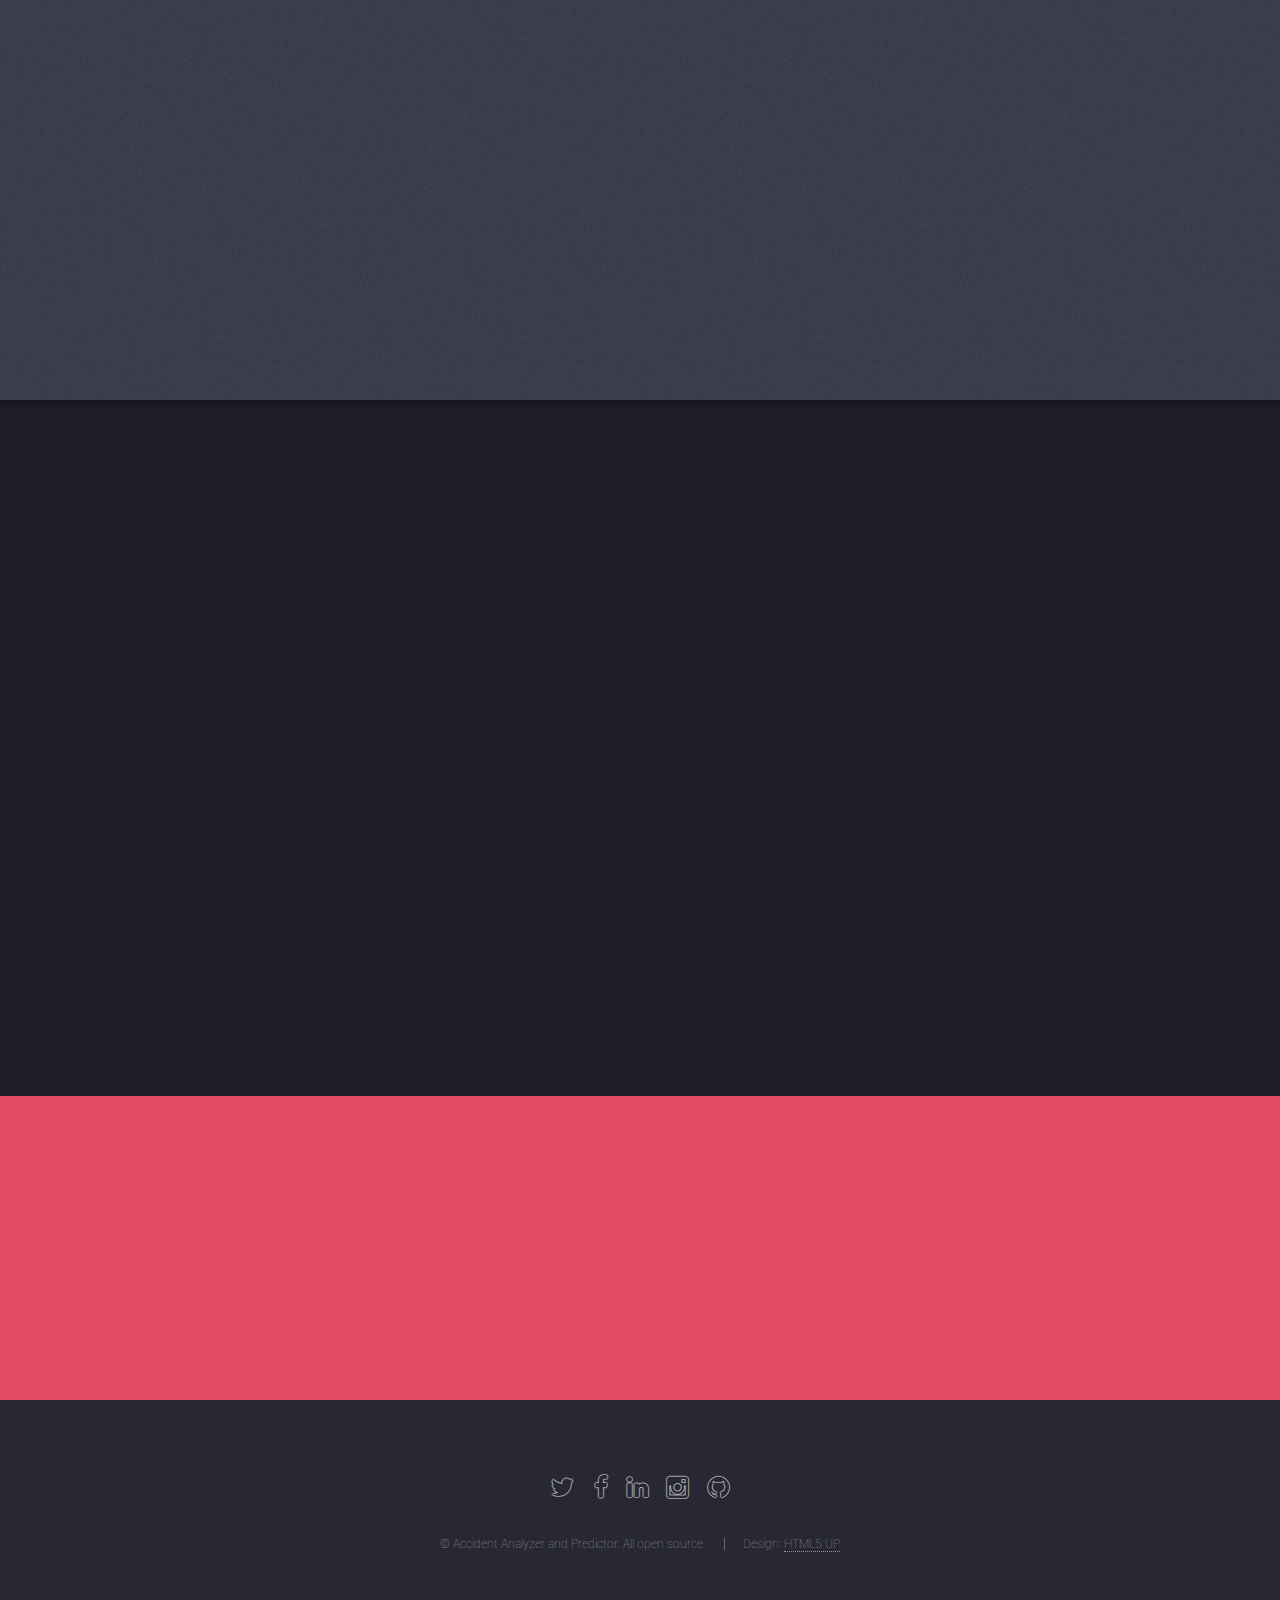
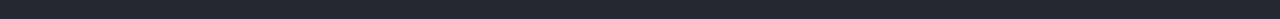
==== commit 0eff187f: "Version 1.0" ====
--- a/index.html
+++ b/index.html
@@ -1,183 +1,167 @@
 <!DOCTYPE HTML>
-<!--
-	Landed by HTML5 UP
-	html5up.net | @n33co
-	Free for personal and commercial use under the CCA 3.0 license (html5up.net/license)
--->
 <html>
 	<head>
-		<title>Landed by HTML5 UP</title>
+		<title>Accident Analyser</title>
 		<meta charset="utf-8" />
 		<meta name="viewport" content="width=device-width, initial-scale=1" />
 		<!--[if lte IE 8]><script src="assets/js/ie/html5shiv.js"></script><![endif]-->
 		<link rel="stylesheet" href="assets/css/main.css" />
-		<link rel="stylesheet" href="assets/css/style.css">
+		<link rel="stylesheet" href="assets/css/style.css"/>
 		<!--[if lte IE 9]><link rel="stylesheet" href="assets/css/ie9.css" /><![endif]-->
 		<!--[if lte IE 8]><link rel="stylesheet" href="assets/css/ie8.css" /><![endif]-->
 	</head>
 	<body class="landing">
 		<div id="page-wrapper">
-
 			<!-- Header -->
-				<header id="header">
-					<h3 id="logo"><a href="index.html">&nbsp;&nbsp;Accident Analysis and Prediction</a></h3>
-					<nav id="nav">
-						<ul>
-							<li><a href="graphs.html" class="button special">Check out our work!</a></li>
-						</ul>
-					</nav>
-				</header>
-
+			<header id="header">
+				<h3 id="logo"><a href="index.html">&nbsp;&nbsp;Accident Analysis</a></h3>
+				<nav id="nav">
+					<ul>
+						<li><a href="graphs.html" class="button special">Check out our work!</a></li>
+					</ul>
+				</nav>
+			</header>
 			<!-- Banner -->
-				<section id="banner">
-					<div class="content">
-						<header>
-							<h2>Interactive Analysis of Accidents</h2>
-							<p>Use graphs and charts to analyze accident data.<br />
-							Take measures to be safe in future.</p>
-						</header>
-						<span class="image"><img src="images/pic01.jpg" alt="" /></span>
-					</div>
-					<a href="#one" class="goto-next scrolly">Next</a>
-				</section>
-
+			<section id="banner">
+				<div class="content">
+					<header>
+						<h2>Interactive Analysis of Accidents</h2>
+						<p>Use graphs and charts to analyze accident data.<br />
+						Take measures to be safe in future.</p>
+					</header>
+					<span class="image"><img src="images/pic01.jpg" alt="" /></span>
+				</div>
+				<a href="#one" class="goto-next scrolly">Next</a>
+			</section>
 			<!-- One -->
-				<section id="one" class="spotlight style1 bottom">
-					<span class="image fit main"><img src="images/pic02.jpg" alt="" /></span>
-					<div class="content">
-						<div class="container">
-							<div class="row">
-								<div class="4u 12u$(medium)">
-									<header>
-										<h2>Transform Values into "Meaningful Results"</h2>
-										<p>2.5 million entries. 100+ dimensions. Detailed Analysis. Beautiful graphs.</p>
-									</header>
-								</div>
-								<div class="4u 12u$(medium)">
-									<p>Our main focus is to give the capability of fast and reliable data analysis to our clients. Clients can track and create entries based on various combinations. The clients can even download the graphs and edit them using suitable software and analyze data according to requirements.</p>
-								</div>
-								<div class="4u$ 12u$(medium)">
-									<br><br>
-									<a href="graphs.html" class="button special">Check out our analysed graphs and charts.</a>
-								</div>
+			<section id="one" class="spotlight style1 bottom">
+				<span class="image fit main"><img src="images/pic02.jpg" alt="" /></span>
+				<div class="content">
+					<div class="container">
+						<div class="row">
+							<div class="4u 12u$(medium)">
+								<header>
+									<h2>Transform Values into "Meaningful Results"</h2>
+									<p>2.5 million entries. 100+ dimensions. Detailed Analysis. Beautiful graphs.</p>
+								</header>
+							</div>
+							<div class="4u 12u$(medium)">
+								<p>Our main focus is to give the capability of fast and reliable data analysis to our clients. Clients can track and create entries based on various combinations. The clients can even download the graphs and edit them using suitable software and analyze data according to requirements.</p>
+							</div>
+							<div class="4u$ 12u$(medium)">
+								<br><br>
+								<a href="graphs.html" class="button special">Check out our analysed graphs and charts.</a>
 							</div>
 						</div>
 					</div>
-					<a href="#two" class="goto-next scrolly">Next</a>
-				</section>
-
+				</div>
+				<a href="#two" class="goto-next scrolly">Next</a>
+			</section>
 			<!-- Two -->
-				<section id="two" class="spotlight style2 right">
-					<span class="image fit main"><img src="images/pic03.jpg" alt="" /></span>
-					<div class="content">
-						<header>
-							<h2>Relax about the Back-End.</h2>
-							<p>We do all the hard work, so that the users can analyse data faster. </p>
-						</header>
-						<p>Our robust system provides an easy-to-use and an easy-to-understand interface for the users to work with. Everything is open source from a reliable source. Analyse accidents faster, so that preventive measure for the future can be put into effect quickly. </p>
-						<div align="center">
-							<ul class="actions">
-								<li><a href="graphs.html" class="button">Learn More</a></li>
-							</ul>
-						</div>
-						
+			<section id="two" class="spotlight style2 right">
+				<span class="image fit main"><img src="images/pic03.jpg" alt="" /></span>
+				<div class="content">
+					<header>
+						<h2>Relax about the Back-End.</h2>
+						<p>We do all the hard work, so that the users can analyse data faster. </p>
+					</header>
+					<p>Our robust system provides an easy-to-use and an easy-to-understand interface for the users to work with. Everything is open source from a reliable source. Analyse accidents faster, so that preventive measure for the future can be put into effect quickly. </p>
+					<div align="center">
+						<ul class="actions">
+							<li><a href="graphs.html" class="button">Learn More</a></li>
+						</ul>
 					</div>
-					<a href="#three" class="goto-next scrolly">Next</a>
-				</section>
-
+					
+				</div>
+				<a href="#three" class="goto-next scrolly">Next</a>
+			</section>
 			<!-- Three -->
-				<section id="three" class="spotlight style3 left">
-					<span class="image fit main bottom"><img src="images/pic04.jpg" alt="" /></span>
-					<div class="content">
-						<header>
-							<h2>Reliable Softwares and Databases</h2>
-							<p>We make sure to use strong and accurate back-end systems.</p>
-						</header>
-						<p>The software "Tableau Desktop" has been used to analyze the data of last five (5) years provided by the California Highway Patrol. "Tableau Public" has been used to upload the graphs online so that they can be accessed from anywhere on the web.</p>
-						<div align="center">
-							<ul class="actions">
-								<li><a href="graphs.html" class="button">Learn More</a></li>
-							</ul>
+			<section id="three" class="spotlight style3 left">
+				<span class="image fit main bottom"><img src="images/pic04.jpg" alt="" /></span>
+				<div class="content">
+					<header>
+						<h2>Reliable Softwares and Databases</h2>
+						<p>We make sure to use strong and accurate back-end systems.</p>
+					</header>
+					<p>The software "Tableau Desktop" has been used to analyze the data of last five (5) years provided by the California Highway Patrol. "Tableau Public" has been used to upload the graphs online so that they can be accessed from anywhere on the web.</p>
+					<div align="center">
+						<ul class="actions">
+							<li><a href="graphs.html" class="button">Learn More</a></li>
+						</ul>
+					</div>
+				</div>
+				<a href="#four" class="goto-next scrolly">Next</a>
+			</section>
+			<!-- Four -->
+			<section id="four" class="wrapper style1 special fade-up">
+				<div class="container">
+					<header class="major">
+						<h2>OUR   TEAM</h2>
+						<p>Because teamwork is necessary. Always! :)</p>
+					</header>
+					<div class="box alt">
+						<div align="center" class="row uniform">
+							<section class="6u 6u(medium) 12u$(xsmall)">
+								<span class="icon alt major fa-code"></span>
+								<span class="icon alt major fa-area-chart"></span>
+								<span class="icon alt major fa-automobile"></span>
+								<h2>Gaurang Aniruddha Shah</h2>
+								<p><h4>Software Engineer</h4></p>
+							</section>
+							<section class="6u 6u$(medium) 12u$(xsmall)">
+								<span class="icon alt major fa-bar-chart"></span>
+								<span class="icon alt major fa-code"></span>
+								<span class="icon alt major fa-desktop"></span>
+								<h2>Omar Al-Mulhim</h2>
+								<p><h4>Software Engineer</h4></p>
+							</section>
+							
 						</div>
 					</div>
-					<a href="#four" class="goto-next scrolly">Next</a>
-				</section>
-
-			<!-- Four -->
-				<section id="four" class="wrapper style1 special fade-up">
-					<div class="container">
-						<header class="major">
-							<h2>OUR   TEAM</h2>
-							<p>Because teamwork is necessary. Always! :)</p>
-						</header>
-						<div class="box alt">
-							<div class="row uniform">
-								<section class="6u 6u(medium) 12u$(xsmall)">
-									<span class="icon alt major fa-code"></span>
-									<span class="icon alt major fa-area-chart"></span>
-									<span class="icon alt major fa-automobile"></span>
-									<h2>Gaurang Aniruddha Shah</h2>
-									<h3>Software Engineer</h3>
-								</section>
-								<section class="6u 6u$(medium) 12u$(xsmall)">
-									<span class="icon alt major fa-bar-chart"></span>
-									<span class="icon alt major fa-code"></span>
-									<span class="icon alt major fa-desktop"></span>
-									<h2>Omar Al-Mulhim</h2>
-									<h3>Software Engineer</h3>
-								</section>
-								
-							</div>
+					<footer class="major">
+						<ul class="actions">
+							<li><a href="http://github.com/iamgs7/GradProject_531" class="button">Check out the Github Repo</a></li>
+						</ul>
+					</footer>
+				</div>
+			</section>
+			<!-- Five -->
+			<section id="five" class="wrapper style2 special fade">
+				<div class="container">
+					<header>
+						<h2>Contact Us</h2>
+						<p>Any kind of doubts, queries and invitation for pizza nights are accepted. Cheers!</p>
+					</header>
+					<form method="post" action="#" class="container 50%">
+						<div class="row uniform 50%">
+							<div class="8u 12u$(xsmall)"><input type="email" name="email" id="email" placeholder="Your Email Address" /></div>
+							<div class="4u$ 12u$(xsmall)"><input type="submit" value="Get in Touch" class="fit special" /></div>
 						</div>
-						<footer class="major">
-							<ul class="actions">
-								<li><a href="http://github.com/iamgs7/GradProject_531" class="button">Check out the Github Repo</a></li>
-							</ul>
-						</footer>
-					</div>
-				</section>
-
-			<!-- Five -->
-				<section id="five" class="wrapper style2 special fade">
-					<div class="container">
-						<header>
-							<h2>Contact Us</h2>
-							<p>Any kind of doubts, queries and invitation for pizza nights are accepted. Cheers!</p>
-						</header>
-						<form method="post" action="#" class="container 50%">
-							<div class="row uniform 50%">
-								<div class="8u 12u$(xsmall)"><input type="email" name="email" id="email" placeholder="Your Email Address" /></div>
-								<div class="4u$ 12u$(xsmall)"><input type="submit" value="Get in Touch" class="fit special" /></div>
-							</div>
-						</form>
-					</div>
-				</section>
-
+					</form>
+				</div>
+			</section>
 			<!-- Footer -->
-				<footer id="footer">
-					<ul class="icons">
-						<li><a href="#" class="icon alt fa-twitter"><span class="label">Twitter</span></a></li>
-						<li><a href="#" class="icon alt fa-facebook"><span class="label">Facebook</span></a></li>
-						<li><a href="http://www.linkedin.com/in/gaurangshah7" class="icon alt fa-linkedin"><span class="label">LinkedIn</span></a></li>
-						<li><a href="#" class="icon alt fa-instagram"><span class="label">Instagram</span></a></li>
-						<li><a href="http://github.com/iamgs7" class="icon alt fa-github"><span class="label">GitHub</span></a></li>
-					</ul>
-					<ul class="copyright">
-						<li>&copy; Accident Analyzer and Predictor. All open source.</li><li>Design: <a href="http://html5up.net">HTML5 UP</a></li>
-					</ul>
-				</footer>
-
+			<footer id="footer">
+				<ul class="icons">
+					<li><a href="#" class="icon alt fa-twitter"><span class="label">Twitter</span></a></li>
+					<li><a href="#" class="icon alt fa-facebook"><span class="label">Facebook</span></a></li>
+					<li><a href="http://www.linkedin.com/in/gaurangshah7" class="icon alt fa-linkedin"><span class="label">LinkedIn</span></a></li>
+					<li><a href="#" class="icon alt fa-instagram"><span class="label">Instagram</span></a></li>
+					<li><a href="http://github.com/iamgs7" class="icon alt fa-github"><span class="label">GitHub</span></a></li>
+				</ul>
+				<ul class="copyright">
+					<li>&copy; Accident Analyzer and Predictor. All open source.</li><li>Design: <a href="http://html5up.net">HTML5 UP</a></li>
+				</ul>
+			</footer>
 		</div>
-
 		<!-- Scripts -->
-			<script src="assets/js/jquery.min.js"></script>
-			<script src="assets/js/jquery.scrolly.min.js"></script>
-			<script src="assets/js/jquery.dropotron.min.js"></script>
-			<script src="assets/js/jquery.scrollex.min.js"></script>
-			<script src="assets/js/skel.min.js"></script>
-			<script src="assets/js/util.js"></script>
-			<!--[if lte IE 8]><script src="assets/js/ie/respond.min.js"></script><![endif]-->
-			<script src="assets/js/main.js"></script>
-
+		<script src="assets/js/jquery.min.js"></script>
+		<script src="assets/js/jquery.scrolly.min.js"></script>
+		<script src="assets/js/jquery.dropotron.min.js"></script>
+		<script src="assets/js/jquery.scrollex.min.js"></script>
+		<script src="assets/js/skel.min.js"></script>
+		<script src="assets/js/util.js"></script>
+		<!--[if lte IE 8]><script src="assets/js/ie/respond.min.js"></script><![endif]-->
+		<script src="assets/js/main.js"></script>
 	</body>
 </html>